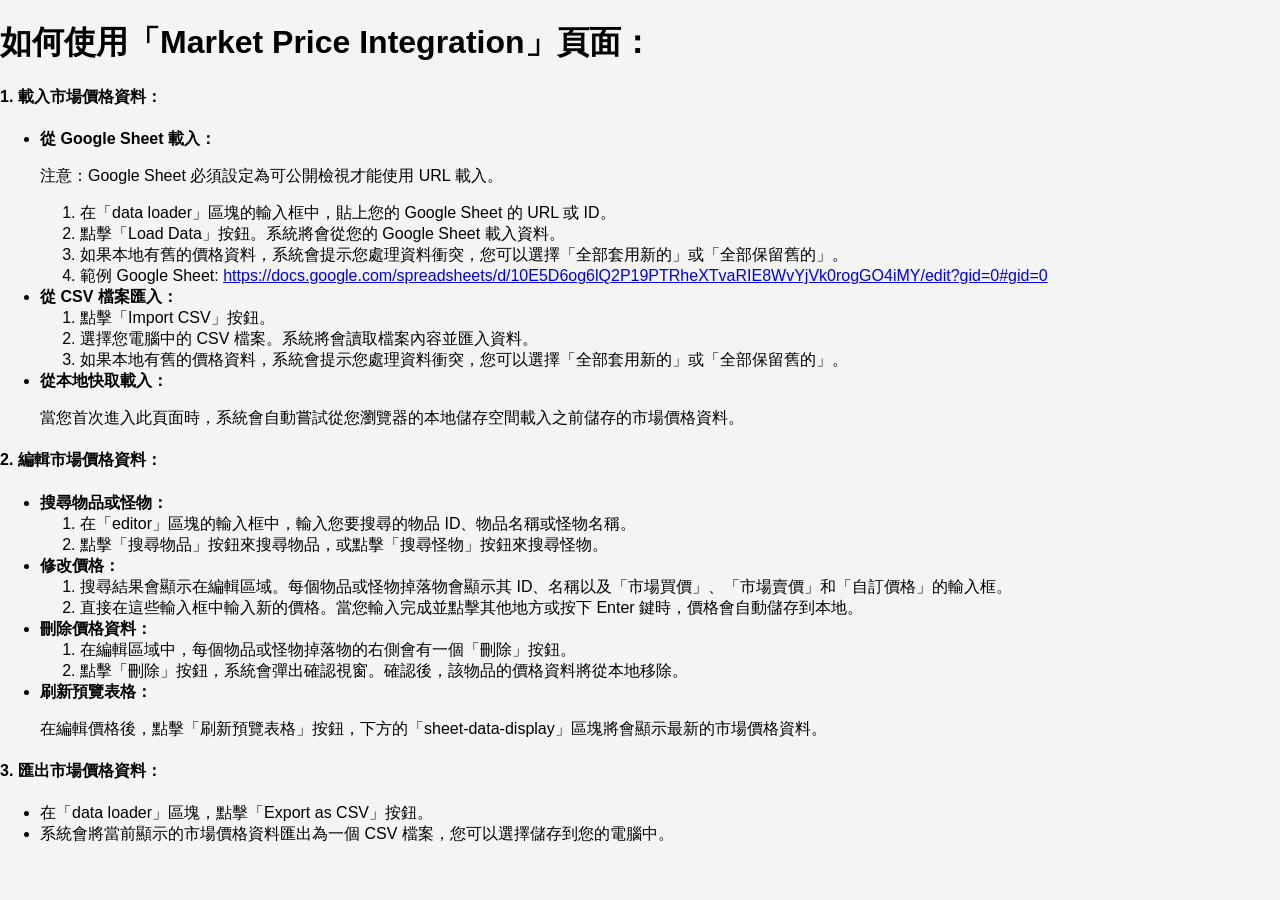
==== views/explanation.html @ 98ecd068 "增加使用說明頁面" ====
<!DOCTYPE html>
<html>
<head>
    <meta charset="UTF-8">
    <title>說明</title>
    <link rel="stylesheet" href="../style.css">
</head>
<body>
    <div class="explanation-content">
        <h1>如何使用「Market Price Integration」頁面：</h3>
        <h4>1. 載入市場價格資料：</h4>
        <ul>
            <li><strong>從 Google Sheet 載入：</strong>
                <p>注意：Google Sheet 必須設定為可公開檢視才能使用 URL 載入。</p>
                <ol>
                    <li>在「data loader」區塊的輸入框中，貼上您的 Google Sheet 的 URL 或 ID。</li>
                    <li>點擊「Load Data」按鈕。系統將會從您的 Google Sheet 載入資料。</li>
                    <li>如果本地有舊的價格資料，系統會提示您處理資料衝突，您可以選擇「全部套用新的」或「全部保留舊的」。</li>
                    <li>範例 Google Sheet: <a href="https://docs.google.com/spreadsheets/d/10E5D6og6lQ2P19PTRheXTvaRIE8WvYjVk0rogGO4iMY/edit?gid=0#gid=0" target="_blank">https://docs.google.com/spreadsheets/d/10E5D6og6lQ2P19PTRheXTvaRIE8WvYjVk0rogGO4iMY/edit?gid=0#gid=0</a></li>
                </ol>
            </li>
            <li><strong>從 CSV 檔案匯入：</strong>
                <ol>
                    <li>點擊「Import CSV」按鈕。</li>
                    <li>選擇您電腦中的 CSV 檔案。系統將會讀取檔案內容並匯入資料。</li>
                    <li>如果本地有舊的價格資料，系統會提示您處理資料衝突，您可以選擇「全部套用新的」或「全部保留舊的」。</li>
                </ol>
            </li>
            <li><strong>從本地快取載入：</strong>
                <p>當您首次進入此頁面時，系統會自動嘗試從您瀏覽器的本地儲存空間載入之前儲存的市場價格資料。</p>
            </li>
        </ul>

        <h4>2. 編輯市場價格資料：</h4>
        <ul>
            <li><strong>搜尋物品或怪物：</strong>
                <ol>
                    <li>在「editor」區塊的輸入框中，輸入您要搜尋的物品 ID、物品名稱或怪物名稱。</li>
                    <li>點擊「搜尋物品」按鈕來搜尋物品，或點擊「搜尋怪物」按鈕來搜尋怪物。</li>
                </ol>
            </li>
            <li><strong>修改價格：</strong>
                <ol>
                    <li>搜尋結果會顯示在編輯區域。每個物品或怪物掉落物會顯示其 ID、名稱以及「市場買價」、「市場賣價」和「自訂價格」的輸入框。</li>
                    <li>直接在這些輸入框中輸入新的價格。當您輸入完成並點擊其他地方或按下 Enter 鍵時，價格會自動儲存到本地。</li>
                </ol>
            </li>
            <li><strong>刪除價格資料：</strong>
                <ol>
                    <li>在編輯區域中，每個物品或怪物掉落物的右側會有一個「刪除」按鈕。</li>
                    <li>點擊「刪除」按鈕，系統會彈出確認視窗。確認後，該物品的價格資料將從本地移除。</li>
                </ol>
            </li>
            <li><strong>刷新預覽表格：</strong>
                <p>在編輯價格後，點擊「刷新預覽表格」按鈕，下方的「sheet-data-display」區塊將會顯示最新的市場價格資料。</p>
            </li>
        </ul>

        <h4>3. 匯出市場價格資料：</h4>
        <ul>
            <li>在「data loader」區塊，點擊「Export as CSV」按鈕。</li>
            <li>系統會將當前顯示的市場價格資料匯出為一個 CSV 檔案，您可以選擇儲存到您的電腦中。</li>
        </ul>
    </div>
</body>
</html>
---- style.css ----
body {
    font-family: Arial, sans-serif;
    margin: 0; /* 移除預設 margin */
    background-color: #f4f4f4;
    display: flex; /* 使用 flexbox 佈局 */
    height: 100vh; /* 確保內容佔滿整個視窗高度 */
}
.sidebar {
    width: 250px;
    background-color: #333;
    color: white;
    padding: 20px;
    box-shadow: 2px 0 5px rgba(0,0,0,0.1);
    flex-shrink: 0; /* 防止 sidebar 縮小 */
    overflow-y: auto; /* 為左側選單添加縱向捲軸 */
    max-height: 100vh; /* 確保當選單內容超出視窗高度時，捲軸能夠正確顯示 */
}
.sidebar h1 {
    color: white;
    margin-top: 0;
    font-size: 1.5em;
    text-align: center;
    margin-bottom: 30px;
}
.sidebar-menu {
    list-style: none;
    padding: 0;
}
.sidebar-menu li {
    margin-bottom: 10px;
}
.sidebar-menu a {
    display: block;
    padding: 10px 15px;
    color: white;
    text-decoration: none;
    border-radius: 5px;
    transition: background-color 0.3s ease;
}
.sidebar-menu a:hover, .sidebar-menu a.active {
    background-color: #575757;
}

/* 巢狀選單樣式 */
.sidebar-menu .has-submenu > a {
    position: relative;
    padding-right: 30px; /* 為箭頭留出空間 */
}

.sidebar-menu .has-submenu > a::after {
    content: '▼'; /* 向下箭頭 */
    position: absolute;
    right: 15px;
    top: 50%;
    transform: translateY(-50%);
    font-size: 0.7em;
    transition: transform 0.3s ease;
}

.sidebar-menu .has-submenu > a.active::after {
    transform: translateY(-50%) rotate(180deg); /* 向上箭頭 */
}

.sidebar-menu .submenu {
    list-style: none;
    padding: 0;
    margin-left: 15px; /* 子選單縮排 */
    display: none; /* 預設隱藏 */
    background-color: #444; /* 子選單背景色 */
    border-radius: 5px;
    margin-top: 5px;
}

.sidebar-menu .submenu.active {
    display: block; /* 展開時顯示 */
}

.sidebar-menu .submenu li a {
    padding: 8px 15px;
    color: #ddd;
}

.sidebar-menu .submenu li a:hover,
.sidebar-menu .submenu li a.active {
    background-color: #666;
}

/* 捲軸樣式 (Webkit browsers) */
.main-content::-webkit-scrollbar {
    width: 12px;
    height: 12px;
}

.main-content::-webkit-scrollbar-track {
    background: #f1f1f1;
    border-radius: 10px;
}

.main-content::-webkit-scrollbar-thumb {
    background: #888;
    border-radius: 10px;
}

.main-content::-webkit-scrollbar-thumb:hover {
    background: #555;
}
.main-content {
    flex-grow: 1; /* 讓主內容區域佔據剩餘空間 */
    padding: 20px;
    overflow-y: auto; /* 允許內容垂直滾動 */
    overflow-x: auto; /* 允許內容橫向滾動 */
    max-height: calc(100vh - 40px); /* 限制 main-content 的最大高度，40px 為上下 padding */
}
#language-switcher {
    margin-bottom: 20px;
    padding-bottom: 20px;
    border-bottom: 1px solid #575757;
}
#language-switcher label {
    display: block;
    margin-bottom: 5px;
    color: white;
}
#lang-select {
    width: 100%;
    padding: 8px;
    border-radius: 4px;
    border: 1px solid #ccc;
    background-color: white;
}
.tab-content {
    display: none;
    background-color: #fff;
    padding: 20px;
    border: 1px solid #ccc;
    border-radius: 5px;
    margin-bottom: 20px; /* 為每個內容區塊添加底部間距 */
}
.tab-content.active {
    display: block;
}
table {
    width: 100%;
    border-collapse: collapse;
    margin-top: 15px;
}
th, td {
    border: 1px solid #ddd;
    padding: 8px;
    text-align: left;
}
th {
    background-color: #f2f2f2;
}
/* 版本比較結果樣式 */
.comparison-section {
    margin-bottom: 20px;
    border: 1px solid #eee;
    padding: 15px;
    border-radius: 5px;
}
.comparison-section h3 {
    margin-top: 0;
    margin-bottom: 10px;
    font-size: 1.2em;
}
.comparison-list {
    list-style: none;
    padding: 0;
}
.comparison-list li {
    background-color: #f9f9f9;
    margin-bottom: 5px;
    padding: 8px;
    border-radius: 3px;
}
.added {
    color: green;
    background-color: #e6ffe6;
}
.removed {
    color: red;
    background-color: #ffe6e6;
}
.modified {
    color: blue;
    background-color: #e6e6ff;
}
.modified-details {
    margin-top: 5px;
    padding-left: 20px;
    font-size: 0.9em;
}
.modified-details span {
    display: block;
}
.modified-details .old-value {
    text-decoration: line-through;
    color: #888;
}
.modified-details .new-value {
    font-weight: bold;
    color: #000;
}

/* Extracted inline styles */
.google-sheet-url-input {
    width: 400px;
    padding: 8px;
}

.button-margin-left-10px {
    padding: 8px 15px;
    margin-left: 10px;
}

.margin-top-10px {
    margin-top: 10px;
}

.button-padding-8px-15px {
    padding: 8px 15px;
}

.display-none {
    display: none;
}

.sheet-status-style {
    margin-top: 10px;
    color: red;
}

.margin-top-20px {
    margin-top: 20px;
}

.margin-left-20px {
    margin-left: 20px;
}

.compare-versions-button-style {
    margin-left: 20px;
    padding: 8px 15px;
}
.collapse:not(.show) {
    display: none;
}
.collapsing {
    height: 0;
    overflow: hidden;
    transition: height 0.35s ease;
}
.collapse.show {
    display: block;
}
/* Price Editor Styles */
#price-editor-container {
    border: 1px solid #ccc;
    padding: 15px;
    margin-top: 20px;
    border-radius: 5px;
    background-color: #f9f9f9;
}

#price-editor-container h3 {
    margin-top: 0;
}

#price-editor-container input[type="text"] {
    padding: 8px;
    margin-right: 10px;
    width: 250px;
}

#price-editor-container button {
    padding: 8px 15px;
    cursor: pointer;
}

#item-edit-area {
    margin-top: 15px;
    padding: 10px;
    border: 1px dashed #ddd;
    min-height: 50px;
    background-color: #fff;
}

#refresh-table-button {
    margin-top: 15px;
}

/* Collapsible styles */
.collapsible-header {
    cursor: pointer;
    user-select: none; /* Prevent text selection */
    display: flex;
    align-items: center;
    justify-content: space-between; /* Space out title and icon */
    padding: 10px;
    background-color: #e0e0e0;
    border: 1px solid #ccc;
    border-radius: 5px;
    margin-bottom: 10px;
}

.collapsible-header::after {
    content: '▼'; /* Down arrow for collapsed state */
    font-size: 0.8em;
    transition: transform 0.3s ease;
}

.collapsible-header.collapsed::after {
    content: '▶'; /* Right arrow for expanded state */
    transform: rotate(0deg);
}

.collapsible-content.collapsed {
    display: none;
}
/* Modal Styles */
.modal {
    position: fixed;
    z-index: 1000;
    left: 0;
    top: 0;
    width: 100%;
    height: 100%;
    overflow: auto;
    background-color: rgba(0,0,0,0.4);
    display: flex;
    align-items: center;
    justify-content: center;
}

.modal-content {
    background-color: #fefefe;
    margin: auto;
    padding: 20px;
    border: 1px solid #888;
    width: 80%;
    max-width: 500px;
    border-radius: 10px;
    box-shadow: 0 4px 8px 0 rgba(0,0,0,0.2), 0 6px 20px 0 rgba(0,0,0,0.19);
    text-align: center;
}

.modal-buttons {
    margin-top: 20px;
}

.modal-buttons button {
    padding: 10px 20px;
    margin: 0 10px;
    cursor: pointer;
    border: none;
    border-radius: 5px;
    font-size: 1em;
}

#apply-new-button {
    background-color: #4CAF50; /* Green */
    color: white;
}

#keep-old-button {
    background-color: #f44336; /* Red */
    color: white;
}
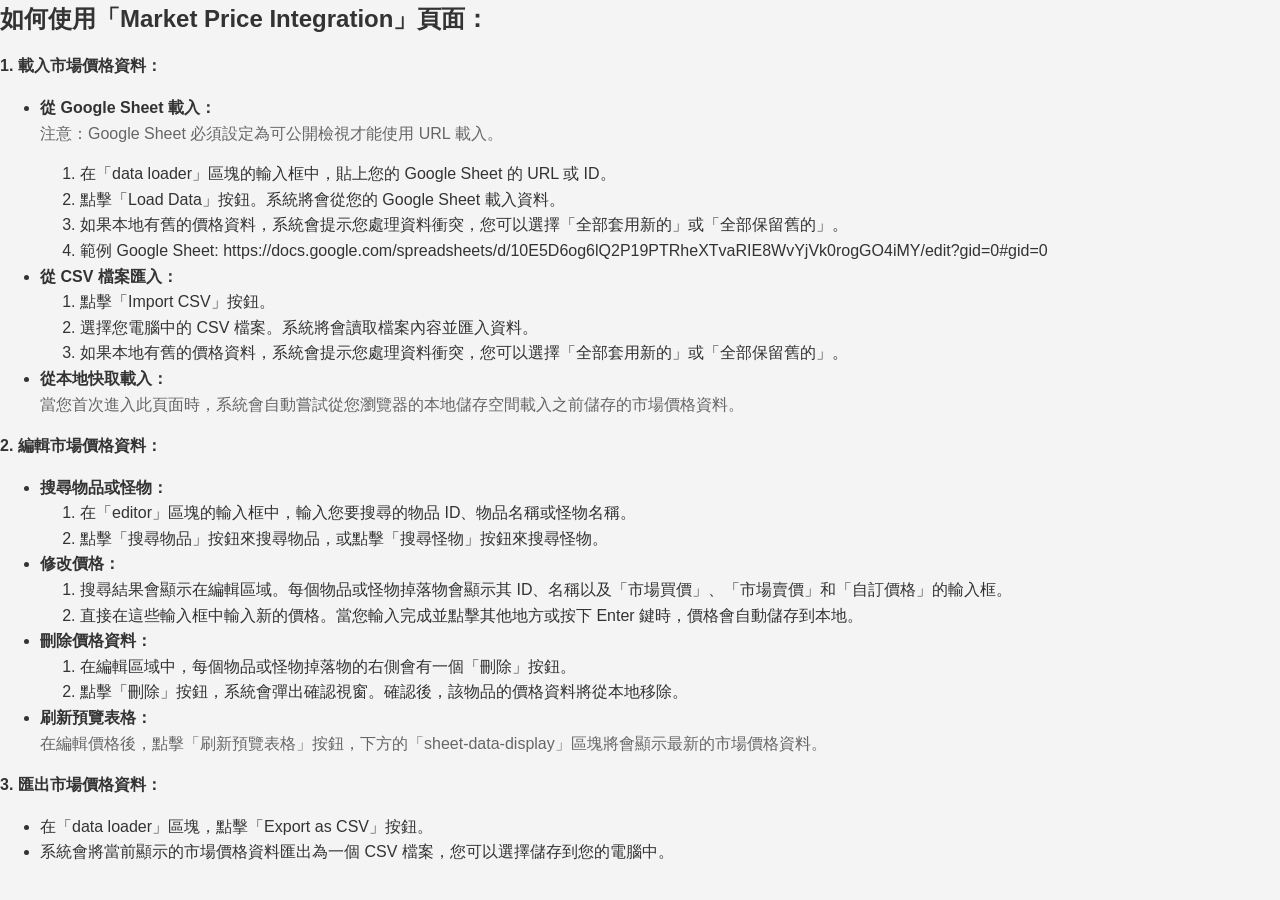
==== commit 83f8740d: "fix黑暗模式顯示bug" ====
--- a/views/explanation.html
+++ b/views/explanation.html
@@ -5,6 +5,11 @@
     <meta charset="UTF-8">
     <title>說明</title>
     <link rel="stylesheet" href="../style.css">
+    <link rel="stylesheet" href="../css/base.css">
+    <link rel="stylesheet" href="../css/layout.css">
+    <link rel="stylesheet" href="../css/components.css">
+    <link rel="stylesheet" href="../css/themes.css">
+    <link rel="stylesheet" href="../css/overrides.css">
 </head>
 <body>
     <div class="explanation-content">
--- a/style.css
+++ b/style.css
@@ -366,4 +366,418 @@
 #keep-old-button {
     background-color: #f44336; /* Red */
     color: white;
+}
+
+/* Present page styles */
+.present-button-container {
+    margin-bottom: 20px;
+}
+
+.present-select-button {
+    margin-right: 10px;
+    margin-bottom: 10px;
+    padding: 8px 16px;
+    background-color: #007bff;
+    color: white;
+    border: none;
+    border-radius: 4px;
+    cursor: pointer;
+}
+
+.present-select-button:hover {
+    background-color: #0056b3;
+}
+
+.present-details-table {
+    width: 100%;
+    border-collapse: collapse;
+    margin-top: 15px;
+}
+
+.present-details-table th,
+.present-details-table td {
+    border: 1px solid #ddd;
+    padding: 8px;
+    text-align: left;
+}
+
+.present-details-table th {
+    background-color: #f2f2f2;
+    font-weight: bold;
+}
+
+.present-details-table .total-row {
+    background-color: #f8f9fa;
+    border-top: 2px solid #007bff;
+}
+
+/* Skill Quest Controls Styles */
+.skill-quest-controls {
+    background-color: #f8f9fa;
+    padding: 15px;
+    border-radius: 5px;
+    margin-bottom: 20px;
+    border: 1px solid #dee2e6;
+    display: flex;
+    gap: 20px;
+    flex-wrap: wrap;
+    align-items: center;
+}
+
+.skill-quest-controls .control-group {
+    display: flex;
+    align-items: center;
+    gap: 8px;
+}
+
+.skill-quest-controls label {
+    font-weight: bold;
+    color: #495057;
+    white-space: nowrap;
+}
+
+.skill-quest-controls select {
+    padding: 6px 12px;
+    border: 1px solid #ced4da;
+    border-radius: 4px;
+    background-color: white;
+    font-size: 14px;
+    min-width: 120px;
+}
+
+.skill-quest-controls select:focus {
+    outline: none;
+    border-color: #007bff;
+    box-shadow: 0 0 0 0.2rem rgba(0, 123, 255, 0.25);
+}
+
+/* Difficulty Buttons Styles */
+.difficulty-buttons {
+    display: flex;
+    gap: 8px;
+    flex-wrap: wrap;
+}
+
+.difficulty-btn {
+    padding: 8px 16px;
+    border: 2px solid #007bff;
+    border-radius: 4px;
+    background-color: white;
+    color: #007bff;
+    font-size: 14px;
+    font-weight: 500;
+    cursor: pointer;
+    transition: all 0.3s ease;
+    white-space: nowrap;
+}
+
+.difficulty-btn:hover {
+    background-color: #e3f2fd;
+    transform: translateY(-1px);
+    box-shadow: 0 2px 4px rgba(0, 123, 255, 0.2);
+}
+
+.difficulty-btn.active {
+    background-color: #007bff;
+    color: white;
+    box-shadow: 0 2px 4px rgba(0, 123, 255, 0.3);
+}
+
+.difficulty-btn:focus {
+    outline: none;
+    box-shadow: 0 0 0 0.2rem rgba(0, 123, 255, 0.25);
+}
+
+.difficulty-btn:active {
+    transform: translateY(0);
+}
+
+@media (max-width: 768px) {
+    .skill-quest-controls {
+        flex-direction: column;
+        align-items: stretch;
+    }
+    
+    .skill-quest-controls .control-group {
+        justify-content: space-between;
+    }
+    
+    .difficulty-buttons {
+        justify-content: center;
+    }
+    
+    .difficulty-btn {
+        flex: 1;
+        min-width: 80px;
+    }
+}
+
+/* Breeding Cost Calculator Styles */
+.parent-info {
+    border: 1px solid #ddd;
+    padding: 10px;
+    border-radius: 5px;
+    background-color: #f9f9f9;
+    margin: 5px 0;
+}
+
+.parent-info .pet-name {
+    font-weight: bold;
+    margin-bottom: 5px;
+    color: #333;
+}
+
+.parent-info .insurance-cost {
+    margin-bottom: 5px;
+    color: #666;
+    font-size: 0.9em;
+}
+
+.parent-info .food-consumption {
+    display: flex;
+    flex-wrap: wrap;
+    gap: 5px;
+}
+
+.parent-info .food-item {
+    background-color: #e7f3ff;
+    padding: 2px 6px;
+    border-radius: 3px;
+    font-size: 0.8em;
+    border: 1px solid #b3d9ff;
+}
+
+.plan-accordion {
+    border: 1px solid #ddd;
+    border-radius: 5px;
+    margin: 5px 0;
+}
+
+.plan-header {
+    background-color: #f0f0f0;
+    padding: 10px;
+    cursor: pointer;
+    display: flex;
+    justify-content: space-between;
+    align-items: center;
+    border-radius: 5px 5px 0 0;
+}
+
+.plan-header:hover {
+    background-color: #e0e0e0;
+}
+
+.plan-content {
+    padding: 10px;
+    border-top: 1px solid #ddd;
+}
+
+.plan-table {
+    width: 100%;
+    border-collapse: collapse;
+    margin-top: 10px;
+}
+
+.plan-table th,
+.plan-table td {
+    border: 1px solid #ddd;
+    padding: 8px;
+    text-align: left;
+}
+
+.plan-table th {
+    background-color: #f5f5f5;
+    font-weight: bold;
+}
+
+.accordion-arrow {
+    font-size: 12px;
+    transition: transform 0.3s ease;
+}
+
+.no-plan {
+    color: #999;
+    font-style: italic;
+    padding: 10px;
+    text-align: center;
+}
+
+/* Responsive adjustments for breeding table */
+@media (max-width: 1200px) {
+    .parent-info .food-consumption {
+        flex-direction: column;
+    }
+    
+    .plan-table {
+        font-size: 0.9em;
+    }
+}
+
+/* Breeding Cost Table Styles */
+.breeding-table {
+    width: 100%;
+    border-collapse: collapse;
+    margin-top: 20px;
+}
+
+.breeding-table th,
+.breeding-table td {
+    border: 1px solid #ddd;
+    padding: 8px;
+    text-align: left;
+    vertical-align: top;
+}
+
+.breeding-table th {
+    background-color: #f2f2f2;
+    font-weight: bold;
+}
+
+.parent-info-table {
+    width: 100%;
+}
+
+.parent-table {
+    width: 100%;
+    border-collapse: collapse;
+    font-size: 0.9em;
+}
+
+.parent-table td {
+    border: 1px solid #eee;
+    padding: 4px 6px;
+    background-color: #f9f9f9;
+}
+
+/* Accordion styles for breeding plans */
+.accordion-toggle {
+    cursor: pointer;
+    transition: background-color 0.2s ease;
+}
+
+.accordion-toggle:hover {
+    background-color: #f5f5f5;
+}
+
+.collapse {
+    display: none;
+}
+
+.collapse.show {
+    display: block;
+}
+
+/* Improve parent columns width */
+.breeding-table th:nth-child(2),
+.breeding-table th:nth-child(3) {
+    max-width: 200px;
+    word-wrap: break-word;
+}
+
+.breeding-table td:nth-child(2),
+.breeding-table td:nth-child(3) {
+    max-width: 200px;
+    word-wrap: break-word;
+}
+
+/* Limit plan column width */
+.breeding-table th:nth-child(4),
+.breeding-table td:nth-child(4) {
+    /*max-width: 800px;*/
+    word-wrap: break-word;
+}
+
+.parent-table .pet-name {
+    font-weight: bold;
+    color: #333;
+    background-color: #e8f4f8;
+}
+
+.parent-table .insurance-cost {
+    color: #666;
+    font-size: 0.85em;
+}
+
+.parent-table .food-item {
+    color: #555;
+    font-size: 0.85em;
+}
+
+.plan-direct {
+    width: 100%;
+}
+
+.plan-table {
+    width: 100%;
+    border-collapse: collapse;
+    font-size: 0.9em;
+}
+
+.plan-table th,
+.plan-table td {
+    border: 1px solid #ddd;
+    padding: 6px 8px;
+    text-align: center;
+}
+
+.plan-table th {
+    background-color: #f2f2f2;
+    font-weight: bold;
+}
+
+.accordion-arrow {
+    font-size: 0.8em;
+    transition: transform 0.3s ease;
+}
+
+.no-plan {
+    color: #999;
+    font-style: italic;
+    padding: 10px;
+    text-align: center;
+}
+
+/* Plan Container Styles */
+.plan-container {
+    width: 100%;
+}
+
+.plan-best {
+    margin-bottom: 10px;
+}
+
+.plan-accordion {
+    border: 1px solid #ddd;
+    border-radius: 4px;
+    margin-top: 5px;
+}
+
+.accordion-header {
+    background-color: #f8f9fa;
+    padding: 8px 12px;
+    cursor: pointer;
+    border-bottom: 1px solid #ddd;
+    display: flex;
+    justify-content: space-between;
+    align-items: center;
+    font-weight: bold;
+    transition: background-color 0.3s ease;
+}
+
+.accordion-header:hover {
+    background-color: #e9ecef;
+}
+
+.accordion-content {
+    padding: 10px;
+    background-color: #fff;
+}
+
+.plan-table.best-plan {
+    border: 2px solid #28a745;
+}
+
+.plan-table.other-plan {
+    margin-bottom: 10px;
+    border: 1px solid #ddd;
 }
--- a/css/base.css
+++ b/css/base.css
@@ -0,0 +1,135 @@
+/* css/base.css - 基礎樣式和CSS變數 */
+
+/* CSS 變數定義 - 支援主題切換 */
+:root {
+    /* 顏色系統 - 亮色主題 */
+    --primary-color: #333;
+    --secondary-color: #575757;
+    --background-color: #f4f4f4;
+    --surface-color: #ffffff;
+    --text-color: #333;
+    --text-secondary: #666;
+    --border-color: #ddd;
+    --shadow-color: rgba(0,0,0,0.1);
+    --hover-color: #f0f0f0;
+    
+    /* 間距系統 */
+    --spacing-xs: 5px;
+    --spacing-sm: 10px;
+    --spacing-md: 15px;
+    --spacing-lg: 20px;
+    --spacing-xl: 30px;
+    
+    /* 字體系統 */
+    --font-family: Arial, sans-serif;
+    --font-size-sm: 0.8em;
+    --font-size-base: 1em;
+    --font-size-lg: 1.2em;
+    --font-size-xl: 1.5em;
+    
+    /* 邊框半徑 */
+    --border-radius-sm: 3px;
+    --border-radius-md: 5px;
+    --border-radius-lg: 8px;
+    
+    /* 陰影系統 */
+    --shadow-sm: 0 1px 3px var(--shadow-color);
+    --shadow-md: 0 2px 5px var(--shadow-color);
+    --shadow-lg: 0 4px 10px var(--shadow-color);
+    
+    /* 轉場動畫 */
+    --transition-fast: 0.2s ease;
+    --transition-normal: 0.3s ease;
+    --transition-slow: 0.5s ease;
+}
+
+/* 暗色主題變數 */
+[data-theme="dark"] {
+    --primary-color: #2d2d2d;
+    --secondary-color: #404040;
+    --background-color: #1a1a1a;
+    --surface-color: #2d2d2d;
+    --text-color: #ffffff;
+    --text-secondary: #cccccc;
+    --border-color: #404040;
+    --shadow-color: rgba(0,0,0,0.3);
+    --hover-color: #404040;
+}
+
+/* 基礎重置和標準化 */
+* {
+    box-sizing: border-box;
+}
+
+body {
+    font-family: var(--font-family);
+    margin: 0;
+    padding: 0;
+    background-color: var(--background-color);
+    color: var(--text-color);
+    line-height: 1.6;
+    transition: background-color var(--transition-normal), color var(--transition-normal);
+}
+
+/* 基礎排版 */
+h1, h2, h3, h4, h5, h6 {
+    margin: 0 0 var(--spacing-md) 0;
+    color: var(--text-color);
+}
+
+h1 { font-size: var(--font-size-xl); }
+h2 { font-size: var(--font-size-lg); }
+h3 { font-size: var(--font-size-base); }
+
+p {
+    margin: 0 0 var(--spacing-md) 0;
+    color: var(--text-secondary);
+}
+
+/* 連結樣式 */
+a {
+    color: var(--primary-color);
+    text-decoration: none;
+    transition: color var(--transition-fast);
+}
+
+a:hover {
+    color: var(--secondary-color);
+}
+
+/* 基礎表單元素 */
+input, select, textarea {
+    font-family: var(--font-family);
+    font-size: var(--font-size-base);
+    border: 1px solid var(--border-color);
+    border-radius: var(--border-radius-md);
+    padding: var(--spacing-sm);
+    background-color: var(--surface-color);
+    color: var(--text-color);
+    transition: border-color var(--transition-fast), box-shadow var(--transition-fast);
+}
+
+input:focus, select:focus, textarea:focus {
+    outline: none;
+    border-color: var(--primary-color);
+    box-shadow: 0 0 0 2px rgba(51, 51, 51, 0.1);
+}
+
+/* 滾動條樣式 */
+::-webkit-scrollbar {
+    width: 8px;
+    height: 8px;
+}
+
+::-webkit-scrollbar-track {
+    background: var(--background-color);
+}
+
+::-webkit-scrollbar-thumb {
+    background: var(--border-color);
+    border-radius: var(--border-radius-md);
+}
+
+::-webkit-scrollbar-thumb:hover {
+    background: var(--secondary-color);
+}
--- a/css/layout.css
+++ b/css/layout.css
@@ -0,0 +1,181 @@
+/* css/layout.css - 佈局樣式 (sidebar、main-content等) */
+
+/* 主要佈局容器 */
+body {
+    display: flex;
+    height: 100vh;
+}
+
+/* 側邊欄佈局 */
+.sidebar {
+    width: 250px;
+    background-color: var(--primary-color);
+    color: white;
+    padding: var(--spacing-lg);
+    box-shadow: var(--shadow-md);
+    flex-shrink: 0;
+    overflow-y: auto;
+    max-height: 100vh;
+}
+
+.sidebar h1 {
+    color: white;
+    margin-top: 0;
+    font-size: var(--font-size-xl);
+    text-align: center;
+    margin-bottom: var(--spacing-xl);
+}
+
+/* 主內容區域 */
+.main-content {
+    flex: 1;
+    padding: var(--spacing-lg);
+    overflow-y: auto;
+    background-color: var(--background-color);
+}
+
+/* 語言切換器佈局 */
+#language-switcher {
+    margin-bottom: var(--spacing-xl);
+    padding-bottom: var(--spacing-lg);
+    border-bottom: 1px solid var(--secondary-color);
+}
+
+#language-switcher label {
+    display: block;
+    margin-bottom: var(--spacing-sm);
+    font-size: var(--font-size-sm);
+    color: #ccc;
+}
+
+#language-switcher select {
+    width: 100%;
+    background-color: var(--secondary-color);
+    color: white;
+    border: 1px solid var(--secondary-color);
+}
+
+/* 頁籤內容區域 */
+.tab-content {
+    display: none;
+    animation: fadeIn var(--transition-normal);
+}
+
+.tab-content.active {
+    display: block;
+}
+
+/* 淡入動畫 */
+@keyframes fadeIn {
+    from { opacity: 0; transform: translateY(10px); }
+    to { opacity: 1; transform: translateY(0); }
+}
+
+/* 響應式設計 */
+@media (max-width: 768px) {
+    body {
+        flex-direction: column;
+        height: auto;
+    }
+    
+    .sidebar {
+        width: 100%;
+        max-height: none;
+        order: 2;
+    }
+    
+    .main-content {
+        order: 1;
+        min-height: 50vh;
+    }
+}
+
+@media (max-width: 480px) {
+    .sidebar {
+        padding: var(--spacing-md);
+    }
+    
+    .main-content {
+        padding: var(--spacing-md);
+    }
+    
+    .sidebar h1 {
+        font-size: var(--font-size-lg);
+        margin-bottom: var(--spacing-lg);
+    }
+}
+
+/* 容器和區塊佈局 */
+.container {
+    max-width: 1200px;
+    margin: 0 auto;
+    padding: 0 var(--spacing-md);
+}
+
+.section {
+    margin-bottom: var(--spacing-xl);
+}
+
+.section-header {
+    margin-bottom: var(--spacing-lg);
+    padding-bottom: var(--spacing-sm);
+    border-bottom: 2px solid var(--border-color);
+}
+
+/* 網格佈局 */
+.grid {
+    display: grid;
+    gap: var(--spacing-lg);
+}
+
+.grid-2 { grid-template-columns: repeat(2, 1fr); }
+.grid-3 { grid-template-columns: repeat(3, 1fr); }
+.grid-4 { grid-template-columns: repeat(4, 1fr); }
+
+@media (max-width: 768px) {
+    .grid-2, .grid-3, .grid-4 {
+        grid-template-columns: 1fr;
+    }
+}
+
+/* Flexbox 佈局工具類 */
+.flex {
+    display: flex;
+}
+
+.flex-column {
+    flex-direction: column;
+}
+
+.flex-center {
+    justify-content: center;
+    align-items: center;
+}
+
+.flex-between {
+    justify-content: space-between;
+}
+
+.flex-wrap {
+    flex-wrap: wrap;
+}
+
+.flex-1 {
+    flex: 1;
+}
+
+/* 間距工具類 */
+.mt-sm { margin-top: var(--spacing-sm); }
+.mt-md { margin-top: var(--spacing-md); }
+.mt-lg { margin-top: var(--spacing-lg); }
+.mt-xl { margin-top: var(--spacing-xl); }
+
+.mb-sm { margin-bottom: var(--spacing-sm); }
+.mb-md { margin-bottom: var(--spacing-md); }
+.mb-lg { margin-bottom: var(--spacing-lg); }
+.mb-xl { margin-bottom: var(--spacing-xl); }
+
+.p-sm { padding: var(--spacing-sm); }
+.p-md { padding: var(--spacing-md); }
+.p-lg { padding: var(--spacing-lg); }
+.p-xl { padding: var(--spacing-xl); }
--- a/css/components.css
+++ b/css/components.css
@@ -0,0 +1,724 @@
+/* css/components.css - 組件樣式 (按鈕、表格、表單等) */
+
+/* 統一按鈕組件 - 覆蓋所有按鈕樣式 */
+.btn,
+button,
+.button-padding-8px-15px,
+.button-margin-left-10px,
+.compare-versions-button-style,
+.present-select-button,
+.difficulty-btn,
+.save-and-remove-button,
+.delete-item-button,
+.select-monster-button,
+input[type="button"],
+input[type="submit"] {
+    display: inline-block;
+    padding: var(--spacing-sm) var(--spacing-md);
+    background-color: var(--primary-color);
+    color: white;
+    border: none;
+    border-radius: var(--border-radius-md);
+    cursor: pointer;
+    font-size: var(--font-size-base);
+    font-family: var(--font-family);
+    text-decoration: none;
+    text-align: center;
+    transition: background-color var(--transition-fast), transform var(--transition-fast);
+    user-select: none;
+    margin: 2px;
+}
+
+.btn:hover,
+button:hover,
+.button-padding-8px-15px:hover,
+.button-margin-left-10px:hover,
+.compare-versions-button-style:hover,
+.present-select-button:hover,
+.difficulty-btn:hover,
+.save-and-remove-button:hover,
+.delete-item-button:hover,
+.select-monster-button:hover {
+    background-color: var(--secondary-color);
+    transform: translateY(-1px);
+}
+
+.btn:active,
+button:active,
+.button-padding-8px-15px:active,
+.button-margin-left-10px:active,
+.compare-versions-button-style:active,
+.present-select-button:active,
+.difficulty-btn:active,
+.save-and-remove-button:active,
+.delete-item-button:active,
+.select-monster-button:active {
+    transform: translateY(0);
+}
+
+.btn:disabled,
+button:disabled {
+    opacity: 0.6;
+    cursor: not-allowed;
+    transform: none;
+}
+
+/* 按鈕變體 */
+.btn-secondary {
+    background-color: var(--border-color);
+    color: var(--text-color);
+}
+
+.btn-secondary:hover {
+    background-color: var(--hover-color);
+}
+
+.btn-small {
+    padding: var(--spacing-xs) var(--spacing-sm);
+    font-size: var(--font-size-sm);
+}
+
+.btn-large {
+    padding: var(--spacing-md) var(--spacing-lg);
+    font-size: var(--font-size-lg);
+}
+
+/* 特殊按鈕樣式 */
+.difficulty-btn.active {
+    background-color: #3b82f6;
+    color: white;
+    box-shadow: var(--shadow-sm);
+}
+
+.delete-item-button {
+    background-color: #ef4444;
+}
+
+.delete-item-button:hover {
+    background-color: #dc2626;
+}
+
+.save-and-remove-button {
+    background-color: #22c55e;
+}
+
+.save-and-remove-button:hover {
+    background-color: #16a34a;
+}
+
+/* 側邊欄選單組件 */
+.sidebar-menu {
+    list-style: none;
+    padding: 0;
+    margin: 0;
+}
+
+.sidebar-menu li {
+    margin-bottom: var(--spacing-sm);
+}
+
+.sidebar-menu a {
+    display: block;
+    padding: var(--spacing-sm) var(--spacing-md);
+    color: white;
+    text-decoration: none;
+    border-radius: var(--border-radius-md);
+    transition: background-color var(--transition-normal);
+}
+
+.sidebar-menu a:hover,
+.sidebar-menu a.active {
+    background-color: var(--secondary-color);
+}
+
+/* 巢狀選單樣式 */
+.sidebar-menu .has-submenu > a {
+    position: relative;
+    padding-right: var(--spacing-xl);
+}
+
+.sidebar-menu .has-submenu > a::after {
+    content: '▼';
+    position: absolute;
+    right: var(--spacing-md);
+    top: 50%;
+    transform: translateY(-50%);
+    font-size: var(--font-size-sm);
+    transition: transform var(--transition-normal);
+}
+
+.sidebar-menu .has-submenu > a.active::after {
+    transform: translateY(-50%) rotate(180deg);
+}
+
+.sidebar-menu .submenu {
+    list-style: none;
+    padding: 0;
+    margin-left: var(--spacing-md);
+    display: none;
+    background-color: var(--secondary-color);
+    border-radius: var(--border-radius-md);
+    margin-top: var(--spacing-xs);
+}
+
+.sidebar-menu .submenu.active {
+    display: block;
+}
+
+.sidebar-menu .submenu a {
+    padding: var(--spacing-xs) var(--spacing-md);
+    font-size: var(--font-size-sm);
+}
+
+/* 統一表格組件 - 覆蓋所有表格樣式 */
+table,
+.data-table,
+.cost-table,
+.market-data-table,
+.breeding-table,
+.parent-table,
+.plan-table,
+.present-details-table,
+.table {
+    width: 100%;
+    border-collapse: collapse;
+    background-color: var(--surface-color);
+    border-radius: var(--border-radius-md);
+    overflow: hidden;
+    box-shadow: var(--shadow-sm);
+    margin-bottom: var(--spacing-lg);
+    margin-top: var(--spacing-md);
+}
+
+table th,
+.data-table th,
+.cost-table th,
+.market-data-table th,
+.breeding-table th,
+.parent-table th,
+.plan-table th,
+.present-details-table th,
+.table th,
+th {
+    background-color: var(--primary-color);
+    color: white;
+    padding: var(--spacing-sm) var(--spacing-md);
+    text-align: left;
+    font-weight: bold;
+    border: 1px solid var(--border-color);
+}
+
+table td,
+.data-table td,
+.cost-table td,
+.market-data-table td,
+.breeding-table td,
+.parent-table td,
+.plan-table td,
+.present-details-table td,
+.table td,
+td {
+    padding: var(--spacing-sm) var(--spacing-md);
+    border: 1px solid var(--border-color);
+    transition: background-color var(--transition-fast);
+    background-color: var(--surface-color);
+}
+
+table tr:hover td,
+.data-table tr:hover td,
+.cost-table tr:hover td,
+.market-data-table tr:hover td,
+.breeding-table tr:hover td,
+.parent-table tr:hover td,
+.plan-table tr:hover td,
+.present-details-table tr:hover td,
+.table tr:hover td {
+    background-color: var(--hover-color);
+}
+
+table tr:nth-child(even) td,
+.data-table tr:nth-child(even) td,
+.cost-table tr:nth-child(even) td,
+.market-data-table tr:nth-child(even) td,
+.breeding-table tr:nth-child(even) td,
+.parent-table tr:nth-child(even) td,
+.plan-table tr:nth-child(even) td,
+.present-details-table tr:nth-child(even) td,
+.table tr:nth-child(even) td {
+    background-color: var(--hover-color);
+}
+
+/* 特殊表格樣式 */
+.plan-table.best-plan {
+    border: 2px solid #22c55e;
+}
+
+.present-details-table .total-row {
+    background-color: var(--hover-color);
+    border-top: 2px solid var(--primary-color);
+    font-weight: bold;
+}
+
+.parent-table .pet-name {
+    font-weight: bold;
+    color: var(--text-color);
+    background-color: var(--hover-color);
+}
+
+.parent-table .insurance-cost {
+    color: var(--text-secondary);
+    font-size: var(--font-size-sm);
+}
+
+.parent-table .food-item {
+    color: var(--text-secondary);
+    font-size: var(--font-size-sm);
+}
+
+/* 可編輯表格儲存格 */
+td[contenteditable="true"] {
+    cursor: text;
+    position: relative;
+}
+
+td[contenteditable="true"]:focus {
+    background-color: var(--hover-color);
+    outline: 2px solid var(--primary-color);
+    outline-offset: -2px;
+}
+
+/* 表單組件 */
+.form-group {
+    margin-bottom: var(--spacing-md);
+}
+
+.form-label {
+    display: block;
+    margin-bottom: var(--spacing-xs);
+    font-weight: bold;
+    color: var(--text-color);
+}
+
+.form-input,
+.form-select,
+.form-textarea {
+    width: 100%;
+    padding: var(--spacing-sm);
+    border: 1px solid var(--border-color);
+    border-radius: var(--border-radius-md);
+    background-color: var(--surface-color);
+    color: var(--text-color);
+    font-size: var(--font-size-base);
+    transition: border-color var(--transition-fast), box-shadow var(--transition-fast);
+}
+
+.form-input:focus,
+.form-select:focus,
+.form-textarea:focus {
+    border-color: var(--primary-color);
+    box-shadow: 0 0 0 2px rgba(51, 51, 51, 0.1);
+    outline: none;
+}
+
+/* 卡片組件 */
+.card {
+    background-color: var(--surface-color);
+    border-radius: var(--border-radius-lg);
+    box-shadow: var(--shadow-sm);
+    padding: var(--spacing-lg);
+    margin-bottom: var(--spacing-lg);
+    transition: box-shadow var(--transition-normal);
+}
+
+.card:hover {
+    box-shadow: var(--shadow-md);
+}
+
+.card-header {
+    margin-bottom: var(--spacing-md);
+    padding-bottom: var(--spacing-sm);
+    border-bottom: 1px solid var(--border-color);
+}
+
+.card-title {
+    margin: 0;
+    font-size: var(--font-size-lg);
+    color: var(--text-color);
+}
+
+.card-content {
+    color: var(--text-secondary);
+}
+
+/* 摺疊組件 */
+.collapsible {
+    border: 1px solid var(--border-color);
+    border-radius: var(--border-radius-md);
+    margin-bottom: var(--spacing-sm);
+    overflow: hidden;
+}
+
+.collapsible-header {
+    background-color: var(--hover-color);
+    padding: var(--spacing-md);
+    cursor: pointer;
+    user-select: none;
+    transition: background-color var(--transition-fast);
+    display: flex;
+    justify-content: space-between;
+    align-items: center;
+}
+
+.collapsible-header:hover {
+    background-color: var(--border-color);
+}
+
+.collapsible-header::after {
+    content: '▼';
+    transition: transform var(--transition-normal);
+}
+
+.collapsible-header.active::after {
+    transform: rotate(180deg);
+}
+
+.collapsible-content {
+    padding: var(--spacing-md);
+    display: none;
+    background-color: var(--surface-color);
+}
+
+.collapsible-content.active {
+    display: block;
+}
+
+/* 載入指示器 */
+.loading {
+    display: flex;
+    justify-content: center;
+    align-items: center;
+    padding: var(--spacing-xl);
+    color: var(--text-secondary);
+}
+
+.loading::after {
+    content: '';
+    width: 20px;
+    height: 20px;
+    border: 2px solid var(--border-color);
+    border-top: 2px solid var(--primary-color);
+    border-radius: 50%;
+    animation: spin 1s linear infinite;
+    margin-left: var(--spacing-sm);
+}
+
+@keyframes spin {
+    0% { transform: rotate(0deg); }
+    100% { transform: rotate(360deg); }
+}
+
+/* 錯誤訊息 */
+.error-message {
+    background-color: #fee;
+    color: #c33;
+    padding: var(--spacing-md);
+    border-radius: var(--border-radius-md);
+    border: 1px solid #fcc;
+    margin-bottom: var(--spacing-md);
+}
+
+/* 成功訊息 */
+.success-message {
+    background-color: #efe;
+    color: #3c3;
+    padding: var(--spacing-md);
+    border-radius: var(--border-radius-md);
+    border: 1px solid #cfc;
+    margin-bottom: var(--spacing-md);
+}
+
+/* 警告訊息 */
+.warning-message {
+    background-color: #fff3cd;
+    color: #856404;
+    padding: var(--spacing-md);
+    border-radius: var(--border-radius-md);
+    border: 1px solid #ffeaa7;
+    margin-bottom: var(--spacing-md);
+}
+
+/* 工具提示 */
+.tooltip {
+    position: relative;
+    cursor: help;
+}
+
+.tooltip::after {
+    content: attr(data-tooltip);
+    position: absolute;
+    bottom: 100%;
+    left: 50%;
+    transform: translateX(-50%);
+    background-color: var(--primary-color);
+    color: white;
+    padding: var(--spacing-xs) var(--spacing-sm);
+    border-radius: var(--border-radius-sm);
+    font-size: var(--font-size-sm);
+    white-space: nowrap;
+    opacity: 0;
+    pointer-events: none;
+    transition: opacity var(--transition-fast);
+    z-index: 1000;
+}
+
+.tooltip:hover::after {
+    opacity: 1;
+}
+
+/* 版本比較結果樣式 */
+.comparison-section {
+    margin-bottom: var(--spacing-lg);
+    border: 1px solid var(--border-color);
+    padding: var(--spacing-md);
+    border-radius: var(--border-radius-md);
+    background-color: var(--surface-color);
+}
+
+.comparison-section h3 {
+    margin-top: 0;
+    margin-bottom: var(--spacing-sm);
+    font-size: var(--font-size-lg);
+    color: var(--text-color);
+}
+
+.comparison-list {
+    list-style: none;
+    padding: 0;
+    margin: 0;
+}
+
+.comparison-list li {
+    background-color: var(--hover-color);
+    margin-bottom: var(--spacing-xs);
+    padding: var(--spacing-sm);
+    border-radius: var(--border-radius-sm);
+}
+
+.added {
+    color: #22c55e;
+    background-color: #dcfce7;
+}
+
+.removed {
+    color: #ef4444;
+    background-color: #fee2e2;
+}
+
+.modified {
+    color: #3b82f6;
+    background-color: #dbeafe;
+}
+
+.modified-details {
+    margin-top: var(--spacing-xs);
+    padding-left: var(--spacing-lg);
+    font-size: var(--font-size-sm);
+}
+
+.modified-details span {
+    display: block;
+}
+
+.modified-details .old-value {
+    text-decoration: line-through;
+    color: var(--text-secondary);
+}
+
+/* Modal 樣式 */
+.modal {
+    position: fixed;
+    z-index: 1000;
+    left: 0;
+    top: 0;
+    width: 100%;
+    height: 100%;
+    overflow: auto;
+    background-color: rgba(0,0,0,0.4);
+    display: flex;
+    align-items: center;
+    justify-content: center;
+}
+
+.modal-content {
+    background-color: var(--surface-color);
+    margin: auto;
+    padding: var(--spacing-lg);
+    border: 1px solid var(--border-color);
+    width: 80%;
+    max-width: 500px;
+    border-radius: var(--border-radius-lg);
+    box-shadow: var(--shadow-lg);
+    text-align: center;
+    color: var(--text-color);
+}
+
+.modal-buttons {
+    margin-top: var(--spacing-lg);
+}
+
+.modal-buttons button {
+    padding: var(--spacing-sm) var(--spacing-lg);
+    margin: 0 var(--spacing-sm);
+    cursor: pointer;
+    border: none;
+    border-radius: var(--border-radius-md);
+    font-size: var(--font-size-base);
+    transition: background-color var(--transition-fast);
+}
+
+#apply-new-button {
+    background-color: #22c55e;
+    color: white;
+}
+
+#apply-new-button:hover {
+    background-color: #16a34a;
+}
+
+#keep-old-button {
+    background-color: #ef4444;
+    color: white;
+}
+
+#keep-old-button:hover {
+    background-color: #dc2626;
+}
+
+/* Present 頁面樣式 */
+.present-button-container {
+    margin-bottom: var(--spacing-lg);
+}
+
+.present-select-button {
+    margin-right: var(--spacing-sm);
+    margin-bottom: var(--spacing-sm);
+    padding: var(--spacing-sm) var(--spacing-md);
+    background-color: #3b82f6;
+    color: white;
+    border: none;
+    border-radius: var(--border-radius-md);
+    cursor: pointer;
+    transition: background-color var(--transition-fast);
+}
+
+.present-select-button:hover {
+    background-color: #2563eb;
+}
+
+/* 繁殖成本計算器樣式 */
+.parent-info {
+    border: 1px solid var(--border-color);
+    padding: var(--spacing-sm);
+    border-radius: var(--border-radius-md);
+    background-color: var(--hover-color);
+    margin: var(--spacing-xs) 0;
+}
+
+.parent-info .pet-name {
+    font-weight: bold;
+    margin-bottom: var(--spacing-xs);
+    color: var(--text-color);
+}
+
+.parent-info .insurance-cost {
+    margin-bottom: var(--spacing-xs);
+    color: var(--text-secondary);
+    font-size: var(--font-size-sm);
+}
+
+.parent-info .food-consumption {
+    display: flex;
+    flex-wrap: wrap;
+    gap: var(--spacing-xs);
+}
+
+.parent-info .food-item {
+    background-color: #dbeafe;
+    padding: 2px 6px;
+    border-radius: var(--border-radius-sm);
+    font-size: var(--font-size-sm);
+    border: 1px solid #93c5fd;
+    color: #1e40af;
+}
+
+/* 計劃手風琴樣式 */
+.plan-accordion {
+    border: 1px solid var(--border-color);
+    border-radius: var(--border-radius-md);
+    margin: var(--spacing-xs) 0;
+    overflow: hidden;
+}
+
+.plan-header,
+.accordion-header {
+    background-color: var(--hover-color);
+    padding: var(--spacing-sm);
+    cursor: pointer;
+    display: flex;
+    justify-content: space-between;
+    align-items: center;
+    border-radius: var(--border-radius-md) var(--border-radius-md) 0 0;
+    transition: background-color var(--transition-fast);
+}
+
+.plan-header:hover,
+.accordion-header:hover {
+    background-color: var(--border-color);
+}
+
+.plan-content,
+.accordion-content {
+    padding: var(--spacing-sm);
+    border-top: 1px solid var(--border-color);
+    background-color: var(--surface-color);
+}
+
+.plan-table {
+    width: 100%;
+    border-collapse: collapse;
+    margin-top: var(--spacing-sm);
+    font-size: var(--font-size-sm);
+}
+
+.plan-table th,
+.plan-table td {
+    border: 1px solid var(--border-color);
+    padding: var(--spacing-xs) var(--spacing-sm);
+    text-align: left;
+}
+
+.plan-table th {
+    background-color: var(--hover-color);
+    font-weight: bold;
+}
+
+.plan-table.best-plan {
+    border: 2px solid #22c55e;
+}
+
+.plan-table.other-plan {
+    margin-bottom: var(--spacing-sm);
+    border: 1px solid var(--border-color);
+}
+
+.accordion-arrow {
+    font-size: var(--font-size-sm);
+    transition: transform var(--transition-normal);
+}
+
+.no-plan {
+    color: var(--text-secondary);
+    font-style: italic;
+    padding: var(--spacing-sm);
+    text-align: center;
+}
--- a/css/themes.css
+++ b/css/themes.css
@@ -0,0 +1,257 @@
+/* css/themes.css - 主題樣式 (亮色/暗色主題) */
+
+/* 主題切換按鈕 */
+.theme-toggle {
+    position: fixed;
+    top: var(--spacing-lg);
+    right: var(--spacing-lg);
+    z-index: 1000;
+    background-color: var(--surface-color);
+    border: 1px solid var(--border-color);
+    border-radius: var(--border-radius-md);
+    padding: var(--spacing-sm);
+    cursor: pointer;
+    box-shadow: var(--shadow-sm);
+    transition: all var(--transition-fast);
+}
+
+.theme-toggle:hover {
+    box-shadow: var(--shadow-md);
+    transform: translateY(-1px);
+}
+
+.theme-toggle-icon {
+    width: 20px;
+    height: 20px;
+    display: block;
+}
+
+/* 亮色主題特定樣式 */
+[data-theme="light"] {
+    /* 已在 base.css 中定義為預設值 */
+}
+
+/* 暗色主題特定樣式 */
+[data-theme="dark"] {
+    /* CSS 變數已在 base.css 中重新定義 */
+}
+
+/* 暗色主題下的特殊組件調整 */
+[data-theme="dark"] .sidebar {
+    background-color: #1f1f1f;
+    border-right: 1px solid var(--border-color);
+}
+
+/* 修復暗色主題下H2標題顯示問題 */
+[data-theme="dark"] h1,
+[data-theme="dark"] h2,
+[data-theme="dark"] h3,
+[data-theme="dark"] h4,
+[data-theme="dark"] h5,
+[data-theme="dark"] h6 {
+    color: var(--text-color) !important;
+}
+
+/* 修復暗色主題下標籤文字顯示問題 */
+[data-theme="dark"] label {
+    color: var(--text-color) !important;
+}
+
+/* 修復暗色主題下說明頁面內容顯示問題 */
+[data-theme="dark"] .explanation-content,
+[data-theme="dark"] .explanation-content p,
+[data-theme="dark"] .explanation-content li,
+[data-theme="dark"] .explanation-content ol,
+[data-theme="dark"] .explanation-content ul,
+[data-theme="dark"] .explanation-content h1,
+[data-theme="dark"] .explanation-content h2,
+[data-theme="dark"] .explanation-content h3,
+[data-theme="dark"] .explanation-content h4,
+[data-theme="dark"] .explanation-content h5,
+[data-theme="dark"] .explanation-content h6 {
+    color: var(--text-color) !important;
+}
+
+/* 支持主題繼承的說明頁面內容 */
+[data-theme-inherited="dark"],
+[data-theme-inherited="dark"] .explanation-content,
+[data-theme-inherited="dark"] p,
+[data-theme-inherited="dark"] li,
+[data-theme-inherited="dark"] ol,
+[data-theme-inherited="dark"] ul,
+[data-theme-inherited="dark"] h1,
+[data-theme-inherited="dark"] h2,
+[data-theme-inherited="dark"] h3,
+[data-theme-inherited="dark"] h4,
+[data-theme-inherited="dark"] h5,
+[data-theme-inherited="dark"] h6,
+[data-theme-inherited="dark"] strong,
+[data-theme-inherited="dark"] a {
+    color: #ffffff !important;
+}
+
+/* 確保說明頁面容器在黑暗模式下有正確的背景和文字顏色 */
+[data-theme="dark"] #explanation-page-content,
+[data-theme="dark"] .tab-content {
+    background-color: var(--background-color);
+    color: var(--text-color) !important;
+}
+
+/* 確保所有tab-content在黑暗模式下的文字都可見 */
+[data-theme="dark"] .tab-content * {
+    color: inherit;
+}
+
+/* 修復暗色主題下monster worth控制項顯示問題 */
+[data-theme="dark"] .monster-worth-controls label {
+    color: var(--text-color) !important;
+}
+
+[data-theme="dark"] .sidebar-menu a:hover,
+[data-theme="dark"] .sidebar-menu a.active {
+    background-color: #404040;
+}
+
+[data-theme="dark"] .data-table th,
+[data-theme="dark"] .cost-table th,
+[data-theme="dark"] .market-data-table th {
+    background-color: #404040;
+}
+
+[data-theme="dark"] .data-table tr:nth-child(even) td,
+[data-theme="dark"] .cost-table tr:nth-child(even) td,
+[data-theme="dark"] .market-data-table tr:nth-child(even) td {
+    background-color: rgba(255, 255, 255, 0.02);
+}
+
+[data-theme="dark"] .data-table tr:hover td,
+[data-theme="dark"] .cost-table tr:hover td,
+[data-theme="dark"] .market-data-table tr:hover td {
+    background-color: #404040;
+}
+
+[data-theme="dark"] .btn {
+    background-color: #404040;
+    border: 1px solid #555;
+}
+
+[data-theme="dark"] .btn:hover {
+    background-color: #555;
+}
+
+[data-theme="dark"] .btn-secondary {
+    background-color: #555;
+    color: #fff;
+}
+
+[data-theme="dark"] .btn-secondary:hover {
+    background-color: #666;
+}
+
+[data-theme="dark"] .card {
+    border: 1px solid var(--border-color);
+}
+
+[data-theme="dark"] .collapsible {
+    border-color: var(--border-color);
+}
+
+[data-theme="dark"] .collapsible-header {
+    background-color: #404040;
+}
+
+[data-theme="dark"] .collapsible-header:hover {
+    background-color: #555;
+}
+
+/* 暗色主題下的表單元素 */
+[data-theme="dark"] input,
+[data-theme="dark"] select,
+[data-theme="dark"] textarea {
+    background-color: #404040;
+    border-color: #555;
+    color: #fff;
+}
+
+[data-theme="dark"] input:focus,
+[data-theme="dark"] select:focus,
+[data-theme="dark"] textarea:focus {
+    border-color: #666;
+    box-shadow: 0 0 0 2px rgba(255, 255, 255, 0.1);
+}
+
+/* 暗色主題下的滾動條 */
+[data-theme="dark"] ::-webkit-scrollbar-track {
+    background: #2d2d2d;
+}
+
+[data-theme="dark"] ::-webkit-scrollbar-thumb {
+    background: #555;
+}
+
+[data-theme="dark"] ::-webkit-scrollbar-thumb:hover {
+    background: #666;
+}
+
+/* 主題轉換動畫 */
+* {
+    transition: background-color var(--transition-normal), 
+                color var(--transition-normal), 
+                border-color var(--transition-normal);
+}
+
+/* 高對比度主題支援 */
+@media (prefers-contrast: high) {
+    :root {
+        --border-color: #000;
+        --shadow-color: rgba(0,0,0,0.5);
+    }
+    
+    [data-theme="dark"] {
+        --border-color: #fff;
+        --text-color: #fff;
+        --background-color: #000;
+    }
+}
+
+/* 減少動畫偏好支援 */
+@media (prefers-reduced-motion: reduce) {
+    * {
+        transition: none !important;
+        animation: none !important;
+    }
+}
+
+/* 系統主題偏好檢測 */
+@media (prefers-color-scheme: dark) {
+    :root:not([data-theme]) {
+        --primary-color: #2d2d2d;
+        --secondary-color: #404040;
+        --background-color: #1a1a1a;
+        --surface-color: #2d2d2d;
+        --text-color: #ffffff;
+        --text-secondary: #cccccc;
+        --border-color: #404040;
+        --shadow-color: rgba(0,0,0,0.3);
+        --hover-color: #404040;
+    }
+}
+
+/* 列印樣式 */
+@media print {
+    .theme-toggle,
+    .sidebar {
+        display: none !important;
+    }
+    
+    .main-content {
+        margin: 0 !important;
+        padding: 0 !important;
+    }
+    
+    * {
+        background: white !important;
+        color: black !important;
+        box-shadow: none !important;
+    }
+}
--- a/css/overrides.css
+++ b/css/overrides.css
@@ -0,0 +1,508 @@
+/* css/overrides.css - 強制覆蓋原有樣式 */
+
+/* 強制統一所有按鈕樣式 - 採用skill quest的difficulty-btn樣式 */
+button,
+.btn,
+.button-padding-8px-15px,
+.button-margin-left-10px,
+.compare-versions-button-style,
+.present-select-button,
+.difficulty-btn,
+.save-and-remove-button,
+.delete-item-button,
+.select-monster-button,
+.key-select-button,
+input[type="button"],
+input[type="submit"] {
+    padding: 8px 16px !important;
+    border: 2px solid #007bff !important;
+    border-radius: 4px !important;
+    background-color: white !important;
+    color: #007bff !important;
+    font-size: 14px !important;
+    font-weight: 500 !important;
+    cursor: pointer !important;
+    transition: all 0.3s ease !important;
+    white-space: nowrap !important;
+    display: inline-block !important;
+    text-decoration: none !important;
+    text-align: center !important;
+    user-select: none !important;
+    margin: 4px !important;
+    font-family: var(--font-family) !important;
+}
+
+button:hover,
+.btn:hover,
+.button-padding-8px-15px:hover,
+.button-margin-left-10px:hover,
+.compare-versions-button-style:hover,
+.present-select-button:hover,
+.difficulty-btn:hover,
+.save-and-remove-button:hover,
+.delete-item-button:hover,
+.select-monster-button:hover,
+.key-select-button:hover,
+.present-select-button:hover,
+input[type="button"]:hover,
+input[type="submit"]:hover {
+    background-color: #e3f2fd !important;
+    transform: translateY(-1px) !important;
+    box-shadow: 0 2px 4px rgba(0, 123, 255, 0.2) !important;
+}
+
+/* 按鈕active和focus狀態 */
+button:active,
+.btn:active,
+.button-padding-8px-15px:active,
+.button-margin-left-10px:active,
+.compare-versions-button-style:active,
+.present-select-button:active,
+.difficulty-btn:active,
+.save-and-remove-button:active,
+.delete-item-button:active,
+.select-monster-button:active,
+.key-select-button:active,
+.present-select-button:active,
+input[type="button"]:active,
+input[type="submit"]:active {
+    transform: translateY(0) !important;
+}
+
+button:focus,
+.btn:focus,
+.button-padding-8px-15px:focus,
+.button-margin-left-10px:focus,
+.compare-versions-button-style:focus,
+.present-select-button:focus,
+.difficulty-btn:focus,
+.save-and-remove-button:focus,
+.delete-item-button:focus,
+.select-monster-button:focus,
+.key-select-button:focus,
+.present-select-button:focus,
+input[type="button"]:focus,
+input[type="submit"]:focus {
+    outline: none !important;
+    box-shadow: 0 0 0 0.2rem rgba(0, 123, 255, 0.25) !important;
+}
+
+/* 統一所有按鈕的active狀態樣式 - 採用skill quest的active風格 */
+button.active,
+.btn.active,
+.button-padding-8px-15px.active,
+.button-margin-left-10px.active,
+.compare-versions-button-style.active,
+.present-select-button.active,
+.difficulty-btn.active,
+.save-and-remove-button.active,
+.delete-item-button.active,
+.select-monster-button.active,
+.key-select-button.active,
+.present-select-button.active,
+input[type="button"].active,
+input[type="submit"].active {
+    background-color: #007bff !important;
+    color: white !important;
+    border-color: #007bff !important;
+    box-shadow: 0 2px 4px rgba(0, 123, 255, 0.3) !important;
+}
+
+.delete-item-button {
+    border-color: #dc3545 !important;
+    color: #dc3545 !important;
+}
+
+.delete-item-button:hover {
+    background-color: #f8d7da !important;
+    border-color: #dc3545 !important;
+    color: #dc3545 !important;
+}
+
+.save-and-remove-button {
+    border-color: #28a745 !important;
+    color: #28a745 !important;
+}
+
+.save-and-remove-button:hover {
+    background-color: #d4edda !important;
+    border-color: #28a745 !important;
+    color: #28a745 !important;
+}
+
+/* 特殊按鈕的active狀態覆蓋 */
+.delete-item-button.active {
+    background-color: #dc3545 !important;
+    color: white !important;
+    border-color: #dc3545 !important;
+    box-shadow: 0 2px 4px rgba(220, 53, 69, 0.3) !important;
+}
+
+.save-and-remove-button.active {
+    background-color: #28a745 !important;
+    color: white !important;
+    border-color: #28a745 !important;
+    box-shadow: 0 2px 4px rgba(40, 167, 69, 0.3) !important;
+}
+
+/* 強制統一所有表格樣式 */
+table,
+.data-table,
+.cost-table,
+.market-data-table,
+.breeding-table,
+.parent-table,
+.plan-table,
+.present-details-table,
+.table,
+.table-sm,
+.table-bordered {
+    width: 100% !important;
+    border-collapse: collapse !important;
+    background-color: var(--surface-color) !important;
+    border-radius: var(--border-radius-md) !important;
+    overflow: hidden !important;
+    box-shadow: var(--shadow-sm) !important;
+    margin-bottom: var(--spacing-lg) !important;
+    margin-top: var(--spacing-md) !important;
+}
+
+table th,
+.data-table th,
+.cost-table th,
+.market-data-table th,
+.breeding-table th,
+.parent-table th,
+.plan-table th,
+.present-details-table th,
+.table th,
+.table-sm th,
+.table-bordered th,
+th {
+    background-color: var(--primary-color) !important;
+    color: white !important;
+    padding: var(--spacing-sm) var(--spacing-md) !important;
+    text-align: left !important;
+    font-weight: bold !important;
+    border: 1px solid var(--border-color) !important;
+}
+
+table td,
+.data-table td,
+.cost-table td,
+.market-data-table td,
+.breeding-table td,
+.parent-table td,
+.plan-table td,
+.present-details-table td,
+.table td,
+.table-sm td,
+.table-bordered td,
+td {
+    padding: var(--spacing-sm) var(--spacing-md) !important;
+    border: 1px solid var(--border-color) !important;
+    transition: background-color var(--transition-fast) !important;
+    background-color: var(--surface-color) !important;
+}
+
+table tr:hover td,
+.data-table tr:hover td,
+.cost-table tr:hover td,
+.market-data-table tr:hover td,
+.breeding-table tr:hover td,
+.parent-table tr:hover td,
+.plan-table tr:hover td,
+.present-details-table tr:hover td,
+.table tr:hover td,
+.table-sm tr:hover td,
+.table-bordered tr:hover td {
+    background-color: var(--hover-color) !important;
+}
+
+table tr:nth-child(even) td,
+.data-table tr:nth-child(even) td,
+.cost-table tr:nth-child(even) td,
+.market-data-table tr:nth-child(even) td,
+.breeding-table tr:nth-child(even) td,
+.parent-table tr:nth-child(even) td,
+.plan-table tr:nth-child(even) td,
+.present-details-table tr:nth-child(even) td,
+.table tr:nth-child(even) td,
+.table-sm tr:nth-child(even) td,
+.table-bordered tr:nth-child(even) td {
+    background-color: var(--hover-color) !important;
+}
+
+/* 特殊表格樣式覆蓋 */
+.plan-table.best-plan {
+    border: 2px solid #22c55e !important;
+}
+
+.present-details-table .total-row {
+    background-color: var(--hover-color) !important;
+    border-top: 2px solid var(--primary-color) !important;
+    font-weight: bold !important;
+}
+
+.parent-table .pet-name {
+    font-weight: bold !important;
+    color: var(--text-color) !important;
+    background-color: var(--hover-color) !important;
+}
+
+.parent-table .insurance-cost {
+    color: var(--text-secondary) !important;
+    font-size: var(--font-size-sm) !important;
+}
+
+.parent-table .food-item {
+    color: var(--text-secondary) !important;
+    font-size: var(--font-size-sm) !important;
+}
+
+/* 移除原有樣式的特定覆蓋 */
+.mb-0 {
+    margin-bottom: var(--spacing-lg) !important;
+}
+
+/* 確保暗色主題下的覆蓋 */
+[data-theme="dark"] table th,
+[data-theme="dark"] .data-table th,
+[data-theme="dark"] .cost-table th,
+[data-theme="dark"] .market-data-table th,
+[data-theme="dark"] .breeding-table th,
+[data-theme="dark"] .parent-table th,
+[data-theme="dark"] .plan-table th,
+[data-theme="dark"] .present-details-table th,
+[data-theme="dark"] .table th,
+[data-theme="dark"] th {
+    background-color: #404040 !important;
+    color: white !important;
+}
+
+[data-theme="dark"] table td,
+[data-theme="dark"] .data-table td,
+[data-theme="dark"] .cost-table td,
+[data-theme="dark"] .market-data-table td,
+[data-theme="dark"] .breeding-table td,
+[data-theme="dark"] .parent-table td,
+[data-theme="dark"] .plan-table td,
+[data-theme="dark"] .present-details-table td,
+[data-theme="dark"] .table td,
+[data-theme="dark"] td {
+    background-color: var(--surface-color) !important;
+    color: var(--text-color) !important;
+}
+
+[data-theme="dark"] table tr:hover td,
+[data-theme="dark"] .data-table tr:hover td,
+[data-theme="dark"] .cost-table tr:hover td,
+[data-theme="dark"] .market-data-table tr:hover td,
+[data-theme="dark"] .breeding-table tr:hover td,
+[data-theme="dark"] .parent-table tr:hover td,
+[data-theme="dark"] .plan-table tr:hover td,
+[data-theme="dark"] .present-details-table tr:hover td,
+[data-theme="dark"] .table tr:hover td {
+    background-color: #404040 !important;
+}
+
+/* 暗色主題下的按鈕樣式調整 */
+[data-theme="dark"] button,
+[data-theme="dark"] .btn,
+[data-theme="dark"] .button-padding-8px-15px,
+[data-theme="dark"] .button-margin-left-10px,
+[data-theme="dark"] .compare-versions-button-style,
+[data-theme="dark"] .present-select-button,
+[data-theme="dark"] .difficulty-btn,
+[data-theme="dark"] .save-and-remove-button,
+[data-theme="dark"] .delete-item-button,
+[data-theme="dark"] .select-monster-button,
+[data-theme="dark"] .key-select-button,
+[data-theme="dark"] .present-select-button,
+[data-theme="dark"] input[type="button"],
+[data-theme="dark"] input[type="submit"] {
+    background-color: var(--surface-color) !important;
+    border-color: #6c757d !important;
+    color: var(--text-color) !important;
+}
+
+[data-theme="dark"] button:hover,
+[data-theme="dark"] .btn:hover,
+[data-theme="dark"] .button-padding-8px-15px:hover,
+[data-theme="dark"] .button-margin-left-10px:hover,
+[data-theme="dark"] .compare-versions-button-style:hover,
+[data-theme="dark"] .present-select-button:hover,
+[data-theme="dark"] .difficulty-btn:hover,
+[data-theme="dark"] .save-and-remove-button:hover,
+[data-theme="dark"] .delete-item-button:hover,
+[data-theme="dark"] .select-monster-button:hover,
+[data-theme="dark"] .key-select-button:hover,
+[data-theme="dark"] .present-select-button:hover,
+[data-theme="dark"] input[type="button"]:hover,
+[data-theme="dark"] input[type="submit"]:hover {
+    background-color: var(--hover-color) !important;
+    border-color: #6c757d !important;
+}
+
+[data-theme="dark"] button.active,
+[data-theme="dark"] .btn.active,
+[data-theme="dark"] .button-padding-8px-15px.active,
+[data-theme="dark"] .button-margin-left-10px.active,
+[data-theme="dark"] .compare-versions-button-style.active,
+[data-theme="dark"] .present-select-button.active,
+[data-theme="dark"] .difficulty-btn.active,
+[data-theme="dark"] .save-and-remove-button.active,
+[data-theme="dark"] .delete-item-button.active,
+[data-theme="dark"] .select-monster-button.active,
+[data-theme="dark"] .key-select-button.active,
+[data-theme="dark"] .present-select-button.active,
+[data-theme="dark"] input[type="button"].active,
+[data-theme="dark"] input[type="submit"].active {
+    background-color: #6c757d !important;
+    color: white !important;
+    border-color: #6c757d !important;
+    box-shadow: 0 2px 4px rgba(108, 117, 125, 0.3) !important;
+}
+
+[data-theme="dark"] .delete-item-button {
+    border-color: #dc3545 !important;
+    color: #dc3545 !important;
+}
+
+[data-theme="dark"] .save-and-remove-button {
+    border-color: #28a745 !important;
+    color: #28a745 !important;
+}
+
+/* 修復collapsible功能 */
+.collapsible-content {
+    display: block !important;
+}
+
+.collapsible-content.collapsed {
+    display: none !important;
+}
+
+.collapsible-header {
+    cursor: pointer !important;
+    user-select: none !important;
+    display: flex !important;
+    align-items: center !important;
+    justify-content: space-between !important;
+    padding: var(--spacing-sm) !important;
+    background-color: var(--hover-color) !important;
+    border: 1px solid var(--border-color) !important;
+    border-radius: var(--border-radius-md) !important;
+    margin-bottom: var(--spacing-sm) !important;
+    transition: background-color var(--transition-fast) !important;
+}
+
+.collapsible-header:hover {
+    background-color: var(--border-color) !important;
+}
+
+.collapsible-header::after {
+    content: '▼' !important;
+    font-size: 0.8em !important;
+    transition: transform var(--transition-normal) !important;
+}
+
+.collapsible-header.collapsed::after {
+    content: '▶' !important;
+    transform: rotate(0deg) !important;
+}
+
+/* 暗色主題下的collapsible樣式 */
+[data-theme="dark"] .collapsible-header {
+    background-color: var(--hover-color) !important;
+    border-color: var(--border-color) !important;
+    color: var(--text-color) !important;
+}
+
+[data-theme="dark"] .collapsible-header:hover {
+    background-color: var(--border-color) !important;
+}
+
+/* 超級強制覆蓋 - 針對特定頁面按鈕 */
+.key-select-button,
+.present-select-button {
+    padding: 8px 16px !important;
+    border: 2px solid #007bff !important;
+    border-radius: 4px !important;
+    background-color: white !important;
+    color: #007bff !important;
+    font-size: 14px !important;
+    font-weight: 500 !important;
+    cursor: pointer !important;
+    transition: all 0.3s ease !important;
+    white-space: nowrap !important;
+    display: inline-block !important;
+    text-decoration: none !important;
+    text-align: center !important;
+    user-select: none !important;
+    margin: 4px !important;
+    font-family: var(--font-family) !important;
+}
+
+.key-select-button:hover,
+.present-select-button:hover {
+    background-color: #e3f2fd !important;
+    transform: translateY(-1px) !important;
+    box-shadow: 0 2px 4px rgba(0, 123, 255, 0.2) !important;
+}
+
+.key-select-button:active,
+.present-select-button:active {
+    transform: translateY(0) !important;
+}
+
+.key-select-button:focus,
+.present-select-button:focus {
+    outline: none !important;
+    box-shadow: 0 0 0 0.2rem rgba(0, 123, 255, 0.25) !important;
+}
+
+.key-select-button.active,
+.present-select-button.active {
+    background-color: #007bff !important;
+    color: white !important;
+    border-color: #007bff !important;
+    box-shadow: 0 2px 4px rgba(0, 123, 255, 0.3) !important;
+}
+
+/* 暗色主題下的特定按鈕樣式 */
+[data-theme="dark"] .key-select-button,
+[data-theme="dark"] .present-select-button {
+    background-color: var(--surface-color) !important;
+    border-color: #6c757d !important;
+    color: var(--text-color) !important;
+}
+
+[data-theme="dark"] .key-select-button:hover,
+[data-theme="dark"] .present-select-button:hover {
+    background-color: var(--hover-color) !important;
+    border-color: #6c757d !important;
+}
+
+[data-theme="dark"] .key-select-button.active,
+[data-theme="dark"] .present-select-button.active {
+    background-color: #6c757d !important;
+    color: white !important;
+    border-color: #6c757d !important;
+    box-shadow: 0 2px 4px rgba(108, 117, 125, 0.3) !important;
+}
+
+/* 暗色主題下特殊按鈕的active狀態 */
+[data-theme="dark"] .delete-item-button.active {
+    background-color: #dc3545 !important;
+    color: white !important;
+    border-color: #dc3545 !important;
+    box-shadow: 0 2px 4px rgba(220, 53, 69, 0.3) !important;
+}
+
+[data-theme="dark"] .save-and-remove-button.active {
+    background-color: #28a745 !important;
+    color: white !important;
+    border-color: #28a745 !important;
+    box-shadow: 0 2px 4px rgba(40, 167, 69, 0.3) !important;
+}
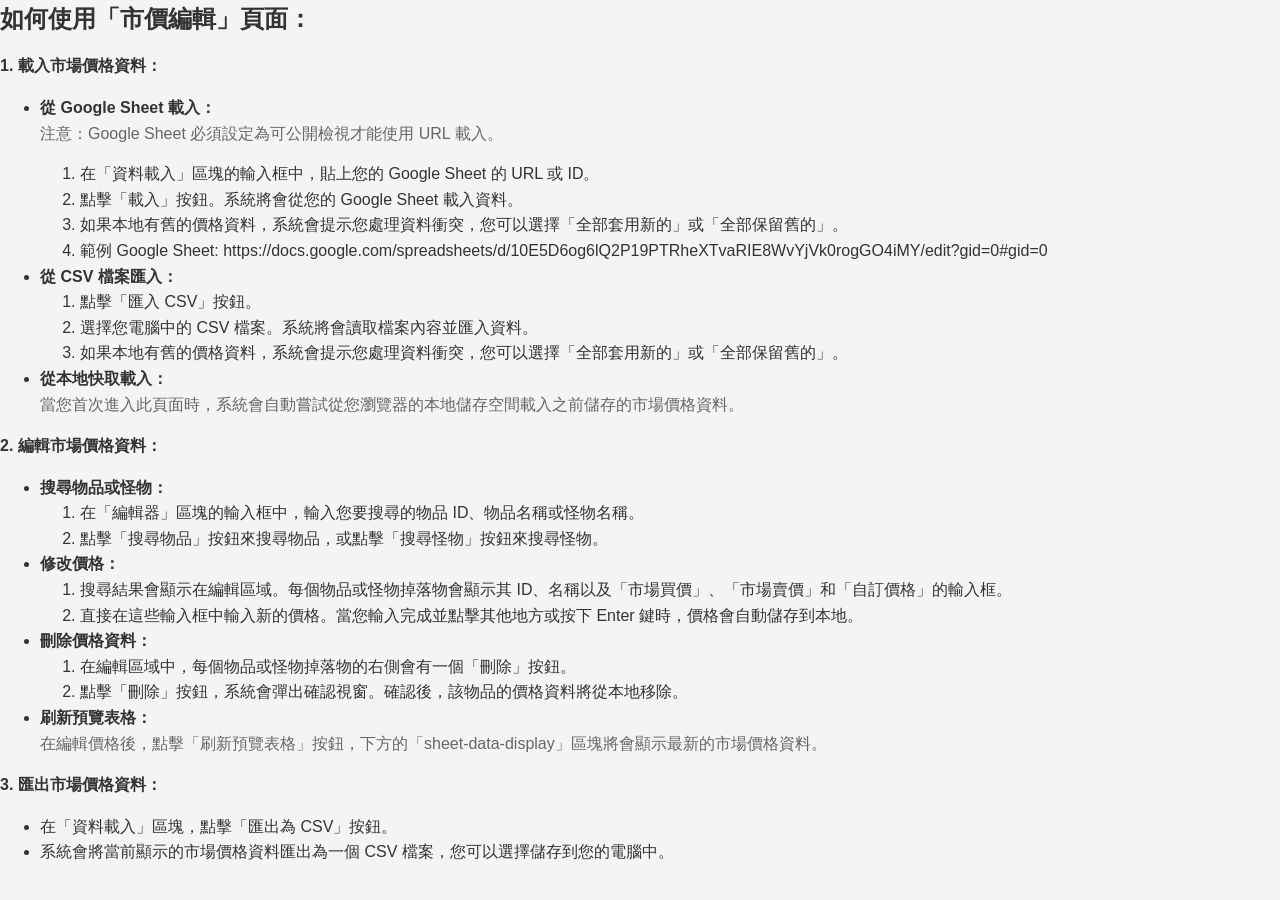
==== commit 9e29a8d0: "fix寵物飼料小數點 修改說明的UI翻譯" ====
--- a/views/explanation.html
+++ b/views/explanation.html
@@ -13,21 +13,21 @@
 </head>
 <body>
     <div class="explanation-content">
-        <h1>如何使用「Market Price Integration」頁面：</h3>
+        <h1>如何使用「市價編輯」頁面：</h3>
         <h4>1. 載入市場價格資料：</h4>
         <ul>
             <li><strong>從 Google Sheet 載入：</strong>
                 <p>注意：Google Sheet 必須設定為可公開檢視才能使用 URL 載入。</p>
                 <ol>
-                    <li>在「data loader」區塊的輸入框中，貼上您的 Google Sheet 的 URL 或 ID。</li>
-                    <li>點擊「Load Data」按鈕。系統將會從您的 Google Sheet 載入資料。</li>
+                    <li>在「資料載入」區塊的輸入框中，貼上您的 Google Sheet 的 URL 或 ID。</li>
+                    <li>點擊「載入」按鈕。系統將會從您的 Google Sheet 載入資料。</li>
                     <li>如果本地有舊的價格資料，系統會提示您處理資料衝突，您可以選擇「全部套用新的」或「全部保留舊的」。</li>
                     <li>範例 Google Sheet: <a href="https://docs.google.com/spreadsheets/d/10E5D6og6lQ2P19PTRheXTvaRIE8WvYjVk0rogGO4iMY/edit?gid=0#gid=0" target="_blank">https://docs.google.com/spreadsheets/d/10E5D6og6lQ2P19PTRheXTvaRIE8WvYjVk0rogGO4iMY/edit?gid=0#gid=0</a></li>
                 </ol>
             </li>
             <li><strong>從 CSV 檔案匯入：</strong>
                 <ol>
-                    <li>點擊「Import CSV」按鈕。</li>
+                    <li>點擊「匯入 CSV」按鈕。</li>
                     <li>選擇您電腦中的 CSV 檔案。系統將會讀取檔案內容並匯入資料。</li>
                     <li>如果本地有舊的價格資料，系統會提示您處理資料衝突，您可以選擇「全部套用新的」或「全部保留舊的」。</li>
                 </ol>
@@ -41,7 +41,7 @@
         <ul>
             <li><strong>搜尋物品或怪物：</strong>
                 <ol>
-                    <li>在「editor」區塊的輸入框中，輸入您要搜尋的物品 ID、物品名稱或怪物名稱。</li>
+                    <li>在「編輯器」區塊的輸入框中，輸入您要搜尋的物品 ID、物品名稱或怪物名稱。</li>
                     <li>點擊「搜尋物品」按鈕來搜尋物品，或點擊「搜尋怪物」按鈕來搜尋怪物。</li>
                 </ol>
             </li>
@@ -64,7 +64,7 @@
 
         <h4>3. 匯出市場價格資料：</h4>
         <ul>
-            <li>在「data loader」區塊，點擊「Export as CSV」按鈕。</li>
+            <li>在「資料載入」區塊，點擊「匯出為 CSV」按鈕。</li>
             <li>系統會將當前顯示的市場價格資料匯出為一個 CSV 檔案，您可以選擇儲存到您的電腦中。</li>
         </ul>
     </div>
--- a/style.css
+++ b/style.css
@@ -115,14 +115,20 @@
     margin-bottom: 20px;
     padding-bottom: 20px;
     border-bottom: 1px solid #575757;
+    display: flex;
+    align-items: center;
+    flex-wrap: wrap;
+    gap: 10px;
 }
 #language-switcher label {
-    display: block;
-    margin-bottom: 5px;
+    margin-bottom: 0;
     color: white;
+    white-space: nowrap;
+    font-size: 0.9em;
 }
 #lang-select {
-    width: 100%;
+    flex: 1;
+    min-width: 120px;
     padding: 8px;
     border-radius: 4px;
     border: 1px solid #ccc;
@@ -195,8 +201,7 @@
     display: block;
 }
 .modified-details .old-value {
-    text-decoration: line-through;
-    color: #888;
+    color: #ef4444;
 }
 .modified-details .new-value {
     font-weight: bold;
@@ -573,7 +578,6 @@
 }
 
 .plan-table {
-    width: 100%;
     border-collapse: collapse;
     margin-top: 10px;
 }
@@ -603,7 +607,7 @@
 }
 
 /* Responsive adjustments for breeding table */
-@media (max-width: 1200px) {
+@media () {
     .parent-info .food-consumption {
         flex-direction: column;
     }
@@ -670,13 +674,11 @@
 /* Improve parent columns width */
 .breeding-table th:nth-child(2),
 .breeding-table th:nth-child(3) {
-    max-width: 200px;
     word-wrap: break-word;
 }
 
 .breeding-table td:nth-child(2),
 .breeding-table td:nth-child(3) {
-    max-width: 200px;
     word-wrap: break-word;
 }
 
--- a/css/layout.css
+++ b/css/layout.css
@@ -39,17 +39,22 @@
     margin-bottom: var(--spacing-xl);
     padding-bottom: var(--spacing-lg);
     border-bottom: 1px solid var(--secondary-color);
+    display: flex;
+    align-items: center;
+    flex-wrap: wrap;
+    gap: var(--spacing-sm);
 }
 
 #language-switcher label {
-    display: block;
-    margin-bottom: var(--spacing-sm);
+    margin-bottom: 0;
     font-size: var(--font-size-sm);
     color: #ccc;
+    white-space: nowrap;
 }
 
 #language-switcher select {
-    width: 100%;
+    flex: 1;
+    min-width: 120px;
     background-color: var(--secondary-color);
     color: white;
     border: 1px solid var(--secondary-color);
--- a/css/components.css
+++ b/css/components.css
@@ -1,4 +1,118 @@
 /* css/components.css - 組件樣式 (按鈕、表格、表單等) */
+
+/* Item Image Display Styles */
+.item-image {
+    display: inline-block;
+    background-repeat: no-repeat;
+    border: 1px solid #ddd;
+    margin: 1px;
+    cursor: pointer;
+    vertical-align: middle;
+    transition: border-color 0.2s, box-shadow 0.2s;
+}
+
+.item-image:hover {
+    border-color: #007bff;
+    box-shadow: 0 0 3px rgba(0,123,255,0.5);
+}
+
+.item-fallback {
+    display: inline-block;
+    padding: 2px 4px;
+    background: #f8f9fa;
+    border: 1px solid #dee2e6;
+    border-radius: 2px;
+    font-size: 11px;
+    color: #6c757d;
+    vertical-align: middle;
+    cursor: help;
+}
+
+.item-fallback:hover {
+    background: #e9ecef;
+    border-color: #adb5bd;
+}
+
+/* Item Container and Search Text Styles */
+.item-container {
+    display: inline-block;
+    position: relative;
+    vertical-align: middle;
+}
+
+.item-search-text {
+    position: absolute;
+    left: 1px;
+    top: 1px;
+    margin: 0;
+    padding: 0;
+    overflow: hidden;
+    clip: rect(0, 0, 0, 0);
+    white-space: nowrap;
+    border: 0;
+}
+
+/* Market Price Editor Styles */
+.edit-item-row {
+    display: flex;
+    align-items: center;
+    gap: 10px;
+    padding: 10px;
+    margin-bottom: 10px;
+    background-color: var(--surface-color);
+    border: 1px solid var(--border-color);
+    border-radius: var(--border-radius-md);
+    transition: background-color var(--transition-fast);
+}
+
+.edit-item-row:hover {
+    background-color: var(--hover-color);
+}
+
+.item-name {
+    font-weight: 500;
+    color: var(--text-color);
+    min-width: 150px;
+    flex-shrink: 0;
+}
+
+.item-id {
+    font-family: monospace;
+    color: var(--text-secondary);
+    min-width: 60px;
+    flex-shrink: 0;
+}
+
+.price-input {
+    width: 100px;
+    padding: 5px 8px;
+    border: 1px solid var(--border-color);
+    border-radius: var(--border-radius-sm);
+    background-color: var(--surface-color);
+    color: var(--text-color);
+}
+
+.price-input:focus {
+    outline: none;
+    border-color: var(--primary-color);
+    box-shadow: 0 0 0 2px rgba(51, 51, 51, 0.1);
+}
+
+.monster-search-result-item {
+    display: flex;
+    align-items: center;
+    justify-content: space-between;
+    padding: 10px;
+    margin-bottom: 10px;
+    background-color: var(--surface-color);
+    border: 1px solid var(--border-color);
+    border-radius: var(--border-radius-md);
+    transition: background-color var(--transition-fast);
+}
+
+.monster-search-result-item:hover {
+    background-color: var(--hover-color);
+}
 
 /* 統一按鈕組件 - 覆蓋所有按鈕樣式 */
 .btn,
@@ -184,10 +298,22 @@
     border-collapse: collapse;
     background-color: var(--surface-color);
     border-radius: var(--border-radius-md);
-    overflow: hidden;
     box-shadow: var(--shadow-sm);
     margin-bottom: var(--spacing-lg);
     margin-top: var(--spacing-md);
+}
+
+/* 非sticky表格才使用overflow: hidden */
+table:not(.sticky-header-table),
+.data-table:not(.sticky-header-table),
+.cost-table:not(.sticky-header-table),
+.market-data-table:not(.sticky-header-table),
+.breeding-table:not(.sticky-header-table),
+.parent-table:not(.sticky-header-table),
+.plan-table:not(.sticky-header-table),
+.present-details-table:not(.sticky-header-table),
+.table:not(.sticky-header-table) {
+    overflow: hidden;
 }
 
 table th,
@@ -253,6 +379,72 @@
     border: 2px solid #22c55e;
 }
 
+/* 固定表頭樣式 */
+.table-container {
+    max-height: calc(100vh - 120px);
+    overflow-y: auto;
+    border: 1px solid var(--border-color);
+    border-radius: var(--border-radius-md);
+    box-shadow: var(--shadow-sm);
+}
+
+.sticky-header-table {
+    width: 100%;
+    border-collapse: collapse;
+    background-color: var(--surface-color);
+    margin: 0;
+}
+
+.sticky-header-table thead th {
+    position: sticky;
+    top: 0;
+    z-index: 100;
+    background-color: var(--primary-color);
+    color: white;
+    padding: var(--spacing-sm) var(--spacing-md);
+    text-align: left;
+    font-weight: bold;
+    border: 1px solid var(--border-color);
+    box-shadow: 0 2px 2px -1px rgba(0, 0, 0, 0.1);
+    /* 確保背景完全不透明 */
+    background-clip: padding-box;
+}
+
+.sticky-header-table tbody td {
+    padding: var(--spacing-sm) var(--spacing-md);
+    border: 1px solid var(--border-color);
+    transition: background-color var(--transition-fast);
+    background-color: var(--surface-color);
+}
+
+.sticky-header-table tbody tr:hover td {
+    background-color: var(--hover-color);
+}
+
+.sticky-header-table tbody tr:nth-child(even) td {
+    background-color: var(--hover-color);
+}
+
+/* plan選擇樣式（參考firelordSet） */
+.plan-option {
+    cursor: pointer;
+    transition: background-color 0.2s ease;
+}
+
+.plan-option:hover {
+    background-color: var(--hover-color) !important;
+}
+
+.plan-option.selected {
+    background-color: #d4edda !important;
+    border-left: 4px solid #28a745 !important;
+}
+
+.plan-option.selected td {
+    background-color: #d4edda !important;
+    font-weight: bold;
+}
+
 .present-details-table .total-row {
     background-color: var(--hover-color);
     border-top: 2px solid var(--primary-color);
@@ -504,6 +696,48 @@
     border-radius: var(--border-radius-sm);
 }
 
+.modified-details {
+    margin-top: var(--spacing-xs);
+    padding: var(--spacing-sm);
+    background-color: var(--surface-color);
+    border: 1px solid var(--border-color);
+    border-radius: var(--border-radius-sm);
+    font-size: var(--font-size-sm);
+}
+
+.modified-details span {
+    display: block;
+    margin-bottom: var(--spacing-xs);
+}
+
+.new-value {
+    color: #22c55e;
+    font-weight: 500;
+}
+
+.old-value {
+    color: #ef4444;
+    font-weight: 500;
+}
+
+/* 確保 comparison-section 的 collapsible 樣式 */
+.comparison-section.collapsible {
+    padding: 0;
+}
+
+.comparison-section .collapsible-header {
+    margin: 0;
+    padding: var(--spacing-md);
+    border-radius: var(--border-radius-md) var(--border-radius-md) 0 0;
+    cursor: pointer;
+    user-select: none;
+}
+
+.comparison-section .collapsible-content {
+    padding: var(--spacing-md);
+    border-top: 1px solid var(--border-color);
+}
+
 .added {
     color: #22c55e;
     background-color: #dcfce7;
@@ -530,8 +764,7 @@
 }
 
 .modified-details .old-value {
-    text-decoration: line-through;
-    color: var(--text-secondary);
+    color: #ef4444;
 }
 
 /* Modal 樣式 */
--- a/css/themes.css
+++ b/css/themes.css
@@ -2,28 +2,45 @@
 
 /* 主題切換按鈕 */
 .theme-toggle {
-    position: fixed;
-    top: var(--spacing-lg);
-    right: var(--spacing-lg);
-    z-index: 1000;
-    background-color: var(--surface-color);
-    border: 1px solid var(--border-color);
-    border-radius: var(--border-radius-md);
-    padding: var(--spacing-sm);
+    position: relative;
+    width: auto;
+    background-color: #444;
+    border: 1px solid #666;
+    border-radius: 5px;
+    padding: 8px;
     cursor: pointer;
-    box-shadow: var(--shadow-sm);
-    transition: all var(--transition-fast);
+    box-shadow: 0 2px 4px rgba(0,0,0,0.1);
+    transition: all 0.3s ease;
+    margin-left: 10px;
+    display: inline-flex;
+    align-items: center;
+    justify-content: center;
+    color: white;
+    min-width: 36px;
+    height: 36px;
 }
 
 .theme-toggle:hover {
-    box-shadow: var(--shadow-md);
+    background-color: #575757;
+    box-shadow: 0 4px 8px rgba(0,0,0,0.2);
     transform: translateY(-1px);
 }
 
 .theme-toggle-icon {
-    width: 20px;
-    height: 20px;
+    font-size: 16px;
     display: block;
+    line-height: 1;
+}
+
+/* 暗色主題下的主題切換按鈕 */
+[data-theme="dark"] .theme-toggle {
+    background-color: #2d2d2d;
+    border-color: #404040;
+    color: #ffffff;
+}
+
+[data-theme="dark"] .theme-toggle:hover {
+    background-color: #404040;
 }
 
 /* 亮色主題特定樣式 */
@@ -130,6 +147,40 @@
     background-color: #404040;
 }
 
+/* 暗色主題固定表頭樣式 */
+[data-theme="dark"] .sticky-header-table thead th {
+    background-color: #404040 !important;
+    color: white !important;
+    position: sticky !important;
+    top: 0 !important;
+    z-index: 100 !important;
+}
+
+[data-theme="dark"] .sticky-header-table tbody td {
+    background-color: var(--surface-color) !important;
+    color: var(--text-color) !important;
+}
+
+[data-theme="dark"] .sticky-header-table tbody tr:hover td {
+    background-color: var(--hover-color) !important;
+}
+
+[data-theme="dark"] .sticky-header-table tbody tr:nth-child(even) td {
+    background-color: var(--hover-color) !important;
+}
+
+/* 暗色主題plan選擇樣式 */
+[data-theme="dark"] .plan-option.selected {
+    background-color: #1e4d2b !important;
+    border-left: 4px solid #28a745 !important;
+}
+
+[data-theme="dark"] .plan-option.selected td {
+    background-color: #1e4d2b !important;
+    color: #ffffff !important;
+    font-weight: bold;
+}
+
 [data-theme="dark"] .btn {
     background-color: #404040;
     border: 1px solid #555;
@@ -148,8 +199,88 @@
     background-color: #666;
 }
 
+/* 版本比較區塊在黑暗模式下的樣式 */
+[data-theme="dark"] .comparison-section {
+    background-color: #2a2a2a;
+    border-color: #444;
+}
+
+[data-theme="dark"] .comparison-section h3,
+[data-theme="dark"] .comparison-section .collapsible-header {
+    color: #ffffff;
+    background-color: #333;
+}
+
+[data-theme="dark"] .comparison-section .collapsible-header:hover {
+    background-color: #444;
+}
+
+[data-theme="dark"] .comparison-section .collapsible-content {
+    background-color: #2a2a2a;
+    border-color: #444;
+}
+
+[data-theme="dark"] .comparison-list {
+    color: #e0e0e0;
+}
+
+[data-theme="dark"] .comparison-list li {
+    border-bottom: 1px solid #444;
+}
+
+[data-theme="dark"] .modified-details {
+    background-color: #333;
+    border-color: #555;
+}
+
+[data-theme="dark"] .new-value {
+    color: #4ade80;
+}
+
+[data-theme="dark"] .old-value {
+    color: #f87171;
+}
+
 [data-theme="dark"] .card {
     border: 1px solid var(--border-color);
+}
+
+/* Skill Quest Controls Dark Theme */
+[data-theme="dark"] .skill-quest-controls {
+    background-color: #2a2a2a;
+    border-color: #444;
+}
+
+[data-theme="dark"] .skill-quest-controls label {
+    color: #ffffff;
+}
+
+[data-theme="dark"] .skill-quest-controls select {
+    background-color: #404040;
+    border-color: #555;
+    color: #ffffff;
+}
+
+[data-theme="dark"] .skill-quest-controls select:focus {
+    border-color: #007bff;
+    box-shadow: 0 0 0 0.2rem rgba(0, 123, 255, 0.25);
+}
+
+[data-theme="dark"] .difficulty-btn {
+    background-color: #404040;
+    border-color: #555;
+    color: #ffffff;
+}
+
+[data-theme="dark"] .difficulty-btn:hover {
+    background-color: #555;
+    border-color: #666;
+}
+
+[data-theme="dark"] .difficulty-btn.active {
+    background-color: #007bff;
+    border-color: #007bff;
+    color: #ffffff;
 }
 
 [data-theme="dark"] .collapsible {
--- a/css/overrides.css
+++ b/css/overrides.css
@@ -161,10 +161,15 @@
     border-collapse: collapse !important;
     background-color: var(--surface-color) !important;
     border-radius: var(--border-radius-md) !important;
-    overflow: hidden !important;
     box-shadow: var(--shadow-sm) !important;
     margin-bottom: var(--spacing-lg) !important;
     margin-top: var(--spacing-md) !important;
+}
+
+/* 特別處理sticky-header-table，移除可能干擾sticky的樣式 */
+.sticky-header-table {
+    overflow: visible !important;
+    border-radius: 0 !important;
 }
 
 table th,
@@ -236,6 +241,86 @@
 /* 特殊表格樣式覆蓋 */
 .plan-table.best-plan {
     border: 2px solid #22c55e !important;
+}
+
+/* 固定表頭樣式覆蓋 */
+.table-container {
+    max-height: calc(100vh - 120px) !important;
+    overflow-y: auto !important;
+    border: 1px solid var(--border-color) !important;
+    border-radius: var(--border-radius-md) !important;
+    box-shadow: var(--shadow-sm) !important;
+}
+
+.sticky-header-table {
+    width: 100% !important;
+    border-collapse: collapse !important;
+    background-color: var(--surface-color) !important;
+    margin: 0 !important;
+    border-radius: 0 !important;
+    box-shadow: none !important;
+}
+
+.sticky-header-table thead th {
+    position: sticky !important;
+    top: 0 !important;
+    z-index: 100 !important;
+    background-color: var(--primary-color) !important;
+    color: white !important;
+    padding: var(--spacing-sm) var(--spacing-md) !important;
+    text-align: left !important;
+    font-weight: bold !important;
+    border: 1px solid var(--border-color) !important;
+    box-shadow: 0 2px 2px -1px rgba(0, 0, 0, 0.1) !important;
+    /* 確保背景完全覆蓋 */
+    background-clip: padding-box !important;
+}
+
+.sticky-header-table tbody td {
+    padding: var(--spacing-sm) var(--spacing-md) !important;
+    border: 1px solid var(--border-color) !important;
+    transition: background-color var(--transition-fast) !important;
+    background-color: var(--surface-color) !important;
+}
+
+.sticky-header-table tbody tr:hover td {
+    background-color: var(--hover-color) !important;
+}
+
+.sticky-header-table tbody tr:nth-child(even) td {
+    background-color: var(--hover-color) !important;
+}
+
+/* plan選擇樣式覆蓋 */
+.plan-option {
+    cursor: pointer !important;
+    transition: background-color 0.2s ease !important;
+}
+
+.plan-option:hover {
+    background-color: var(--hover-color) !important;
+}
+
+.plan-option.selected {
+    background-color: #d4edda !important;
+    border-left: 4px solid #28a745 !important;
+}
+
+.plan-option.selected td {
+    background-color: #d4edda !important;
+    font-weight: bold !important;
+}
+
+/* 暗色主題plan選擇樣式覆蓋 */
+[data-theme="dark"] .plan-option.selected {
+    background-color: #1e4d2b !important;
+    border-left: 4px solid #28a745 !important;
+}
+
+[data-theme="dark"] .plan-option.selected td {
+    background-color: #1e4d2b !important;
+    color: #ffffff !important;
+    font-weight: bold !important;
 }
 
 .present-details-table .total-row {
@@ -505,4 +590,72 @@
     color: white !important;
     border-color: #28a745 !important;
     box-shadow: 0 2px 4px rgba(40, 167, 69, 0.3) !important;
+}
+
+/* 修復黑暗模式下市場價格編輯器的物品名稱顯示問題 */
+[data-theme="dark"] .item-name {
+    color: var(--text-color) !important;
+    background-color: transparent !important;
+}
+
+[data-theme="dark"] .edit-item-row {
+    background-color: var(--surface-color) !important;
+    color: var(--text-color) !important;
+    border: 1px solid var(--border-color) !important;
+    padding: var(--spacing-sm) !important;
+    margin-bottom: var(--spacing-sm) !important;
+    border-radius: var(--border-radius-md) !important;
+}
+
+[data-theme="dark"] .edit-item-row .item-id {
+    color: var(--text-secondary) !important;
+    background-color: transparent !important;
+}
+
+[data-theme="dark"] .monster-search-result-item {
+    background-color: var(--surface-color) !important;
+    color: var(--text-color) !important;
+    border: 1px solid var(--border-color) !important;
+    padding: var(--spacing-sm) !important;
+    margin-bottom: var(--spacing-sm) !important;
+    border-radius: var(--border-radius-md) !important;
+}
+
+[data-theme="dark"] .monster-search-result-item:hover {
+    background-color: var(--hover-color) !important;
+}
+
+/* 確保價格輸入框在黑暗模式下可見 */
+[data-theme="dark"] .price-input {
+    background-color: var(--surface-color) !important;
+    color: var(--text-color) !important;
+    border: 1px solid var(--border-color) !important;
+}
+
+[data-theme="dark"] .price-input:focus {
+    border-color: var(--primary-color) !important;
+    box-shadow: 0 0 0 2px rgba(255, 255, 255, 0.1) !important;
+}
+
+/* 修復黑暗模式下editor區塊外框顯示問題 */
+[data-theme="dark"] #item-edit-area {
+    background-color: var(--surface-color) !important;
+    border: 1px dashed var(--border-color) !important;
+    color: var(--text-color) !important;
+}
+
+[data-theme="dark"] #price-editor-container {
+    background-color: var(--surface-color) !important;
+    color: var(--text-color) !important;
+}
+
+[data-theme="dark"] #price-editor-container input[type="text"] {
+    background-color: var(--surface-color) !important;
+    color: var(--text-color) !important;
+    border: 1px solid var(--border-color) !important;
+}
+
+[data-theme="dark"] #price-editor-container input[type="text"]:focus {
+    border-color: var(--primary-color) !important;
+    box-shadow: 0 0 0 2px rgba(255, 255, 255, 0.1) !important;
 }
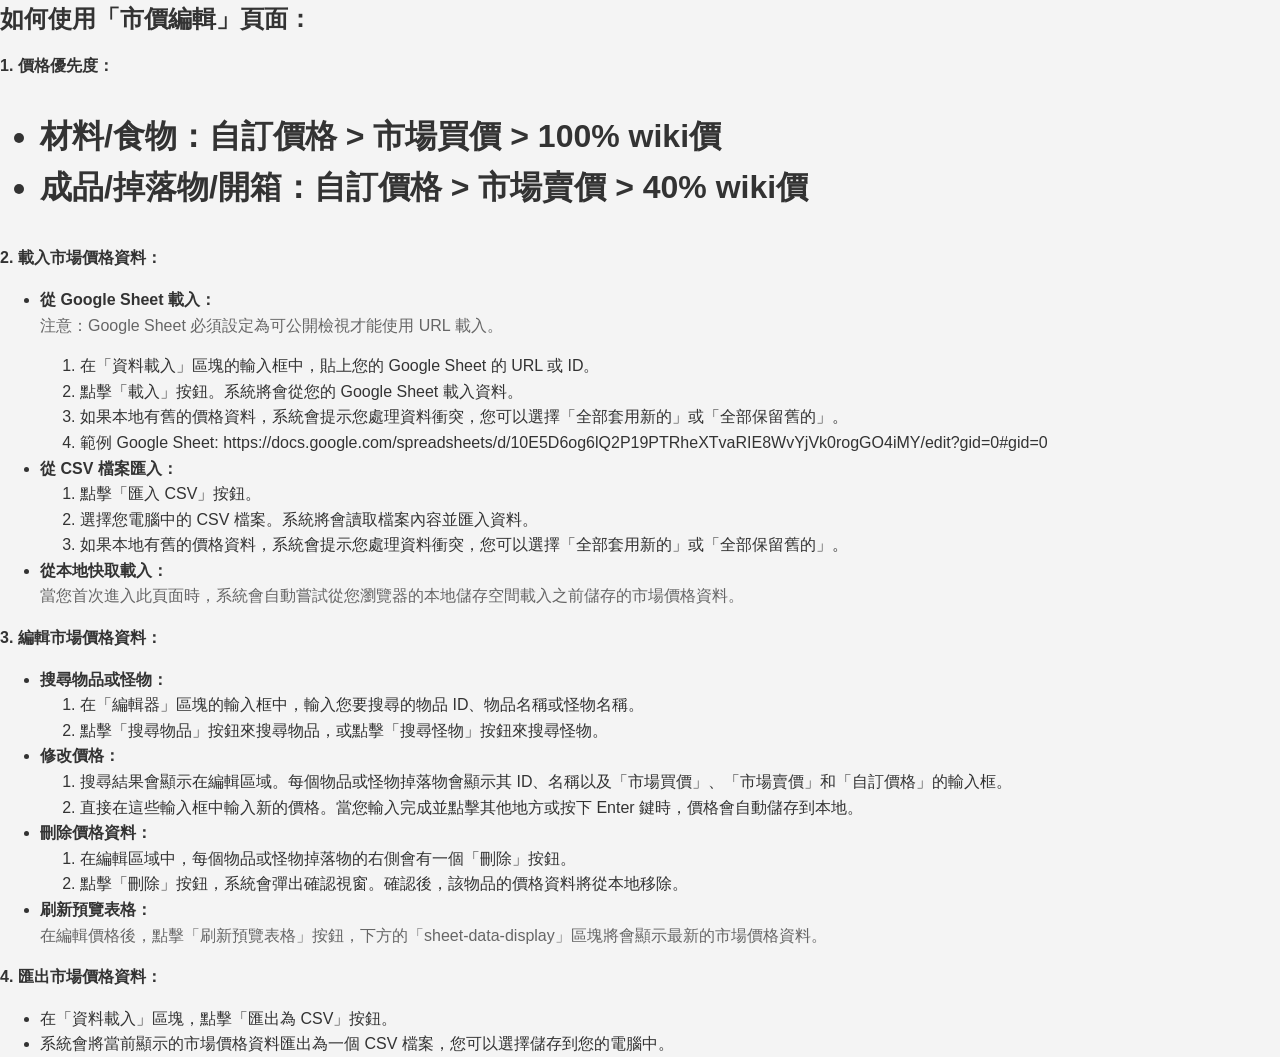
==== commit 51f9106f: "add市場價格優先度說明" ====
--- a/views/explanation.html
+++ b/views/explanation.html
@@ -14,7 +14,13 @@
 <body>
     <div class="explanation-content">
         <h1>如何使用「市價編輯」頁面：</h3>
-        <h4>1. 載入市場價格資料：</h4>
+        <h4>1. 價格優先度：</h4>
+        <ul style="font-size: 2em; font-weight: bold;">
+            <li><strong>材料/食物：</strong>自訂價格 > 市場買價 > 100% wiki價</li>
+            <li><strong>成品/掉落物/開箱：</strong>自訂價格 > 市場賣價 > 40% wiki價</li>
+        </ul>
+
+        <h4>2. 載入市場價格資料：</h4>
         <ul>
             <li><strong>從 Google Sheet 載入：</strong>
                 <p>注意：Google Sheet 必須設定為可公開檢視才能使用 URL 載入。</p>
@@ -37,7 +43,7 @@
             </li>
         </ul>
 
-        <h4>2. 編輯市場價格資料：</h4>
+        <h4>3. 編輯市場價格資料：</h4>
         <ul>
             <li><strong>搜尋物品或怪物：</strong>
                 <ol>
@@ -62,7 +68,7 @@
             </li>
         </ul>
 
-        <h4>3. 匯出市場價格資料：</h4>
+        <h4>4. 匯出市場價格資料：</h4>
         <ul>
             <li>在「資料載入」區塊，點擊「匯出為 CSV」按鈕。</li>
             <li>系統會將當前顯示的市場價格資料匯出為一個 CSV 檔案，您可以選擇儲存到您的電腦中。</li>
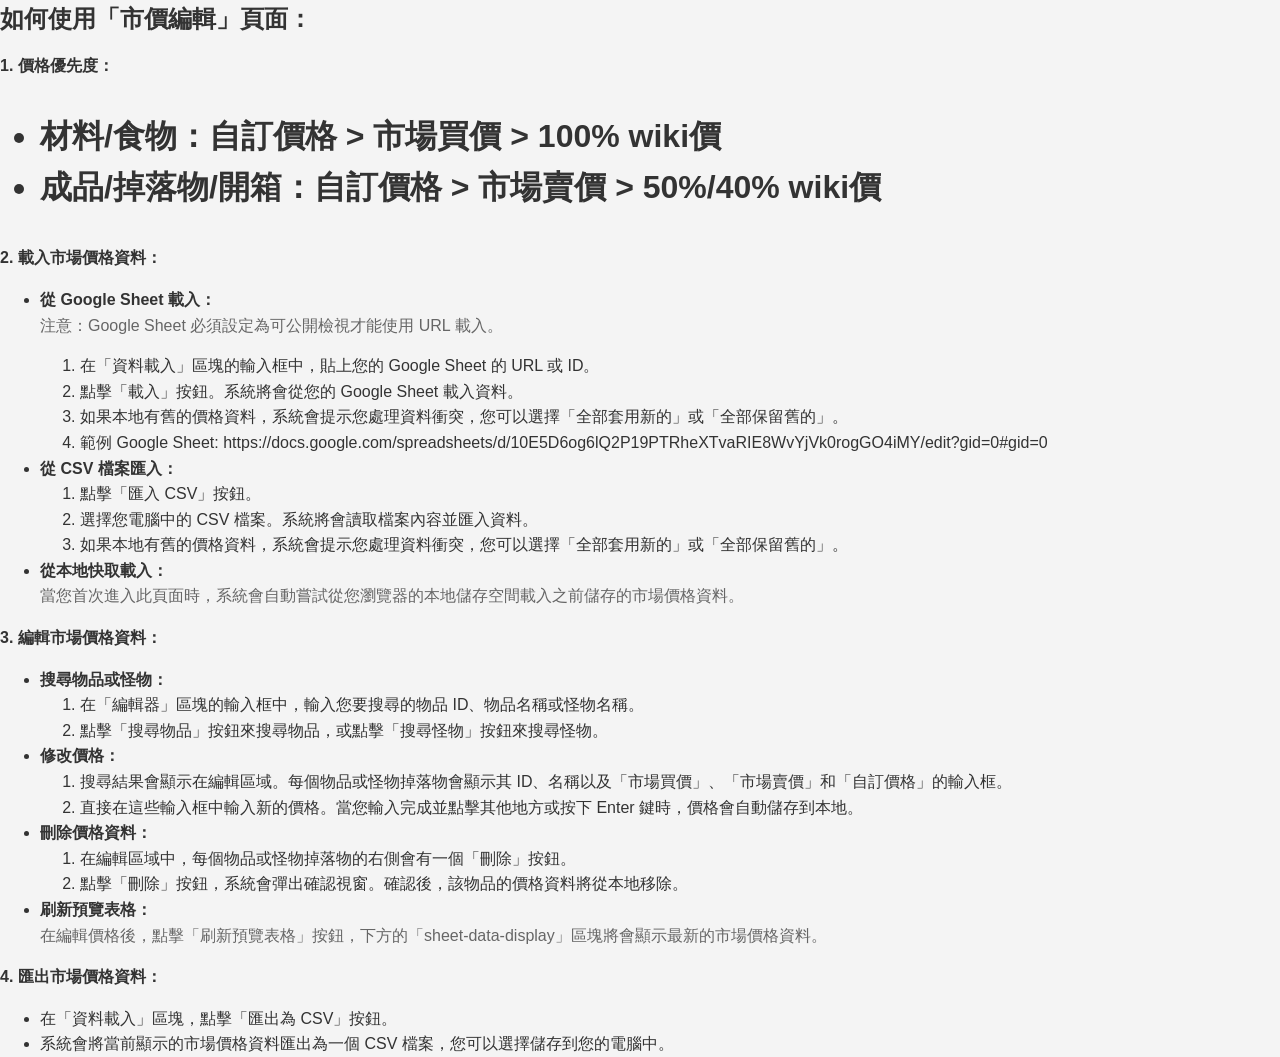
==== commit 71df3a24: "補上50%wiki價" ====
--- a/views/explanation.html
+++ b/views/explanation.html
@@ -17,7 +17,7 @@
         <h4>1. 價格優先度：</h4>
         <ul style="font-size: 2em; font-weight: bold;">
             <li><strong>材料/食物：</strong>自訂價格 > 市場買價 > 100% wiki價</li>
-            <li><strong>成品/掉落物/開箱：</strong>自訂價格 > 市場賣價 > 40% wiki價</li>
+            <li><strong>成品/掉落物/開箱：</strong>自訂價格 > 市場賣價 > 50%/40% wiki價</li>
         </ul>
 
         <h4>2. 載入市場價格資料：</h4>
--- a/css/components.css
+++ b/css/components.css
@@ -467,6 +467,65 @@
     font-size: var(--font-size-sm);
 }
 
+/* Cost formula styles for breeding table */
+.cost-formula {
+    display: flex;
+    flex-direction: column;
+    align-items: flex-start;
+    gap: 2px;
+    font-family: monospace;
+    font-size: inherit;
+}
+
+.cost-line {
+    color: var(--text-color);
+    line-height: 1.2;
+    white-space: nowrap;
+}
+
+.cost-result {
+    color: var(--primary-color);
+    font-weight: bold;
+    line-height: 1.2;
+    border-top: 1px solid var(--border-color);
+    padding-top: 2px;
+    margin-top: 2px;
+}
+
+/* Breeding table sub-tables with minimal borders */
+.breeding-table .parent-table {
+    border: none !important;
+    box-shadow: none !important;
+    margin: 0 !important;
+}
+
+.breeding-table .parent-table td {
+    border: none !important;
+    border-bottom: 1px solid var(--border-color) !important;
+    padding: 2px 4px !important;
+}
+
+.breeding-table .parent-table td:last-child {
+    border-bottom: none !important;
+}
+
+/* Plan info tables with minimal borders */
+.breeding-table .table-sm {
+    border: none !important;
+    box-shadow: none !important;
+    margin: 0 !important;
+}
+
+.breeding-table .table-sm td {
+    border: none !important;
+    border-right: 1px solid var(--border-color) !important;
+    padding: 2px 4px !important;
+}
+
+.breeding-table .table-sm td:last-child {
+    border-right: none !important;
+}
+
 /* 可編輯表格儲存格 */
 td[contenteditable="true"] {
     cursor: text;
--- a/css/overrides.css
+++ b/css/overrides.css
@@ -391,6 +391,60 @@
     background-color: #404040 !important;
 }
 
+/* 暗色主題下的 cost formula 樣式 */
+[data-theme="dark"] .cost-line {
+    color: var(--text-color) !important;
+}
+
+[data-theme="dark"] .cost-result {
+    color: #6c9bd1 !important;
+    border-top-color: var(--border-color) !important;
+}
+
+/* 強制覆蓋 breeding table 子表格邊框樣式 */
+.breeding-table .parent-table {
+    border: none !important;
+    box-shadow: none !important;
+    margin: 0 !important;
+    border-radius: 0 !important;
+}
+
+.breeding-table .parent-table td {
+    border: none !important;
+    border-bottom: 1px solid var(--border-color) !important;
+    padding: 2px 4px !important;
+}
+
+.breeding-table .parent-table tr:last-child td {
+    border-bottom: none !important;
+}
+
+.breeding-table .table-sm {
+    border: none !important;
+    box-shadow: none !important;
+    margin: 0 !important;
+    border-radius: 0 !important;
+}
+
+.breeding-table .table-sm td {
+    border: none !important;
+    border-right: 1px solid var(--border-color) !important;
+    padding: 2px 4px !important;
+}
+
+.breeding-table .table-sm td:last-child {
+    border-right: none !important;
+}
+
+/* 暗色主題下的子表格邊框 */
+[data-theme="dark"] .breeding-table .parent-table td {
+    border-bottom-color: var(--border-color) !important;
+}
+
+[data-theme="dark"] .breeding-table .table-sm td {
+    border-right-color: var(--border-color) !important;
+}
+
 /* 暗色主題下的按鈕樣式調整 */
 [data-theme="dark"] button,
 [data-theme="dark"] .btn,
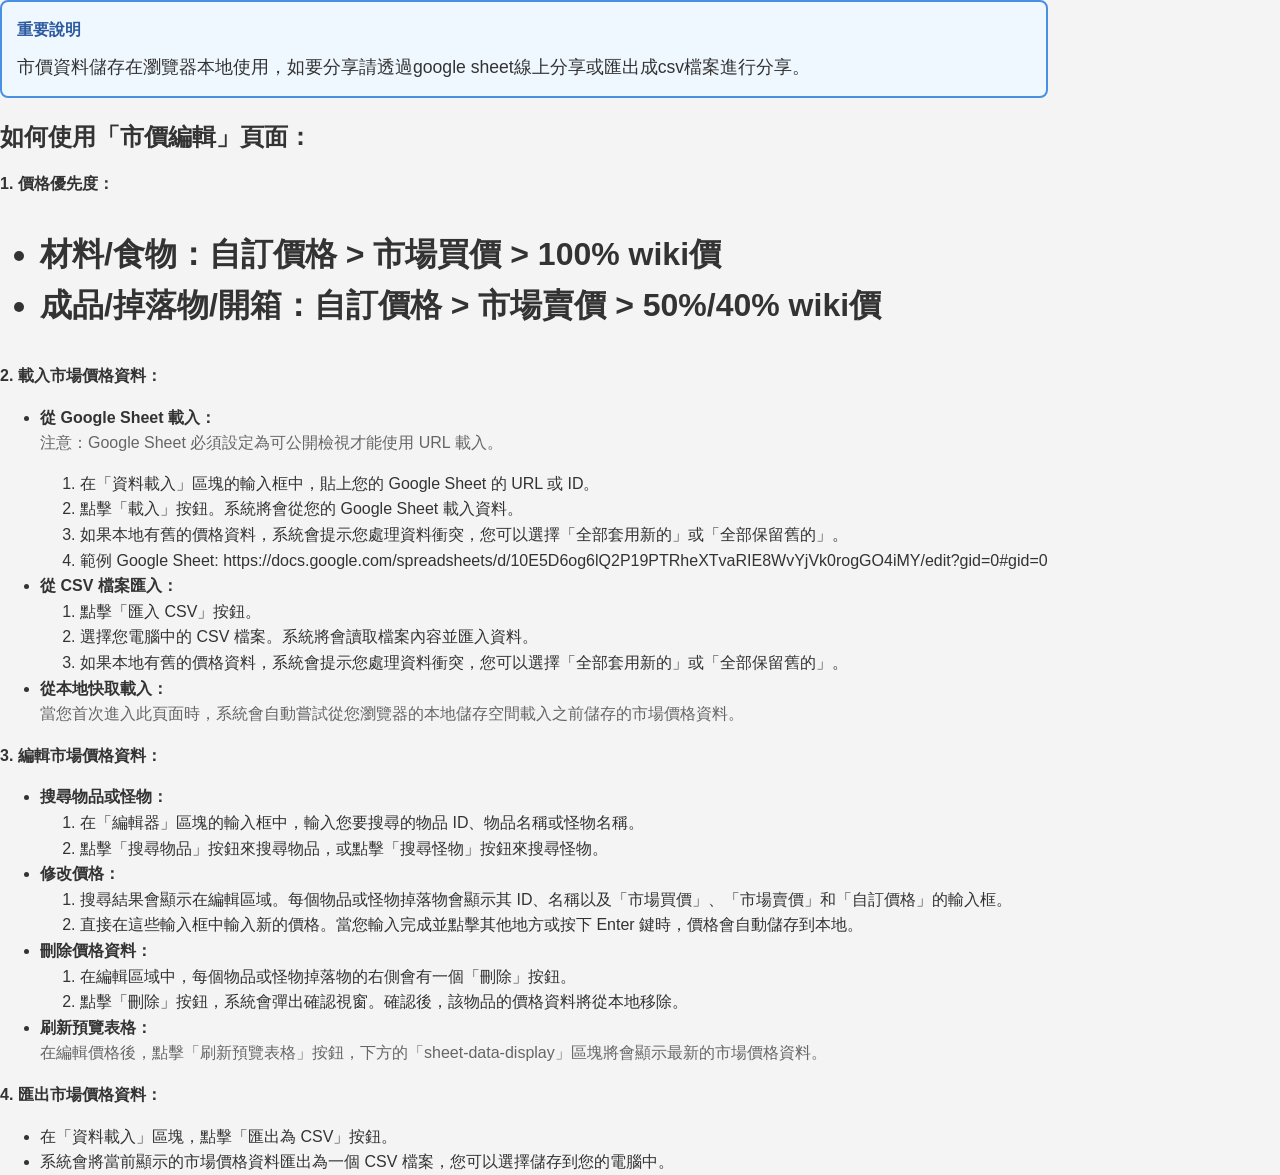
==== commit acc37635: "增加說明" ====
--- a/views/explanation.html
+++ b/views/explanation.html
@@ -13,6 +13,10 @@
 </head>
 <body>
     <div class="explanation-content">
+        <div class="important-notice">
+            <h3 class="notice-title">重要說明</h3>
+            <p class="notice-text">市價資料儲存在瀏覽器本地使用，如要分享請透過google sheet線上分享或匯出成csv檔案進行分享。</p>
+        </div>
         <h1>如何使用「市價編輯」頁面：</h3>
         <h4>1. 價格優先度：</h4>
         <ul style="font-size: 2em; font-weight: bold;">
--- a/css/themes.css
+++ b/css/themes.css
@@ -331,6 +331,42 @@
                 border-color var(--transition-normal);
 }
 
+/* 重要說明區塊樣式 */
+.important-notice {
+    background-color: #f0f8ff;
+    border: 2px solid #4a90e2;
+    border-radius: 8px;
+    padding: 15px;
+    margin-bottom: 20px;
+}
+
+.notice-title {
+    color: #2c5aa0;
+    margin-top: 0;
+    margin-bottom: 10px;
+}
+
+.notice-text {
+    font-size: 1.1em;
+    color: #333;
+    margin-bottom: 0;
+}
+
+/* 暗色主題下的重要說明區塊 */
+[data-theme="dark"] .important-notice {
+    background-color: #2a3f5f;
+    border: 2px solid #5a9fd4;
+    color: #e0e0e0;
+}
+
+[data-theme="dark"] .notice-title {
+    color: #87ceeb;
+}
+
+[data-theme="dark"] .notice-text {
+    color: #e0e0e0;
+}
+
 /* 高對比度主題支援 */
 @media (prefers-contrast: high) {
     :root {
